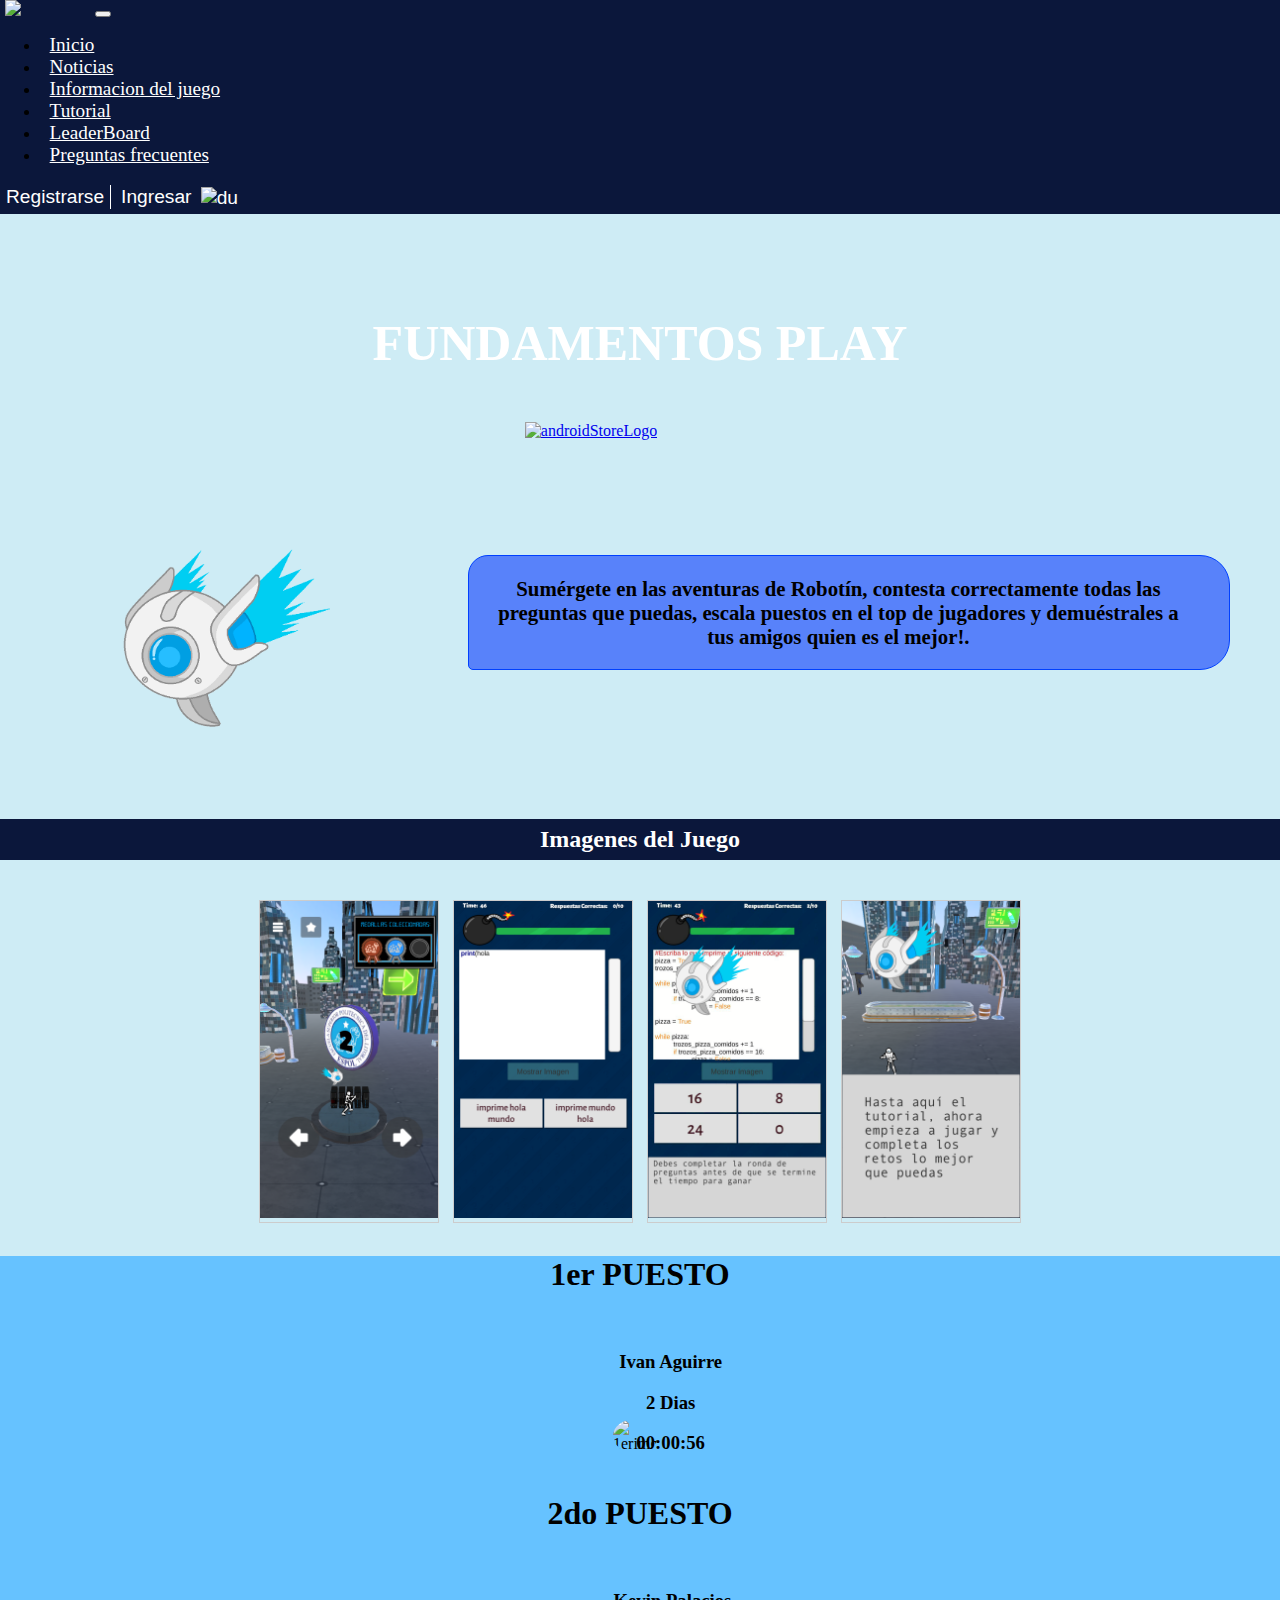
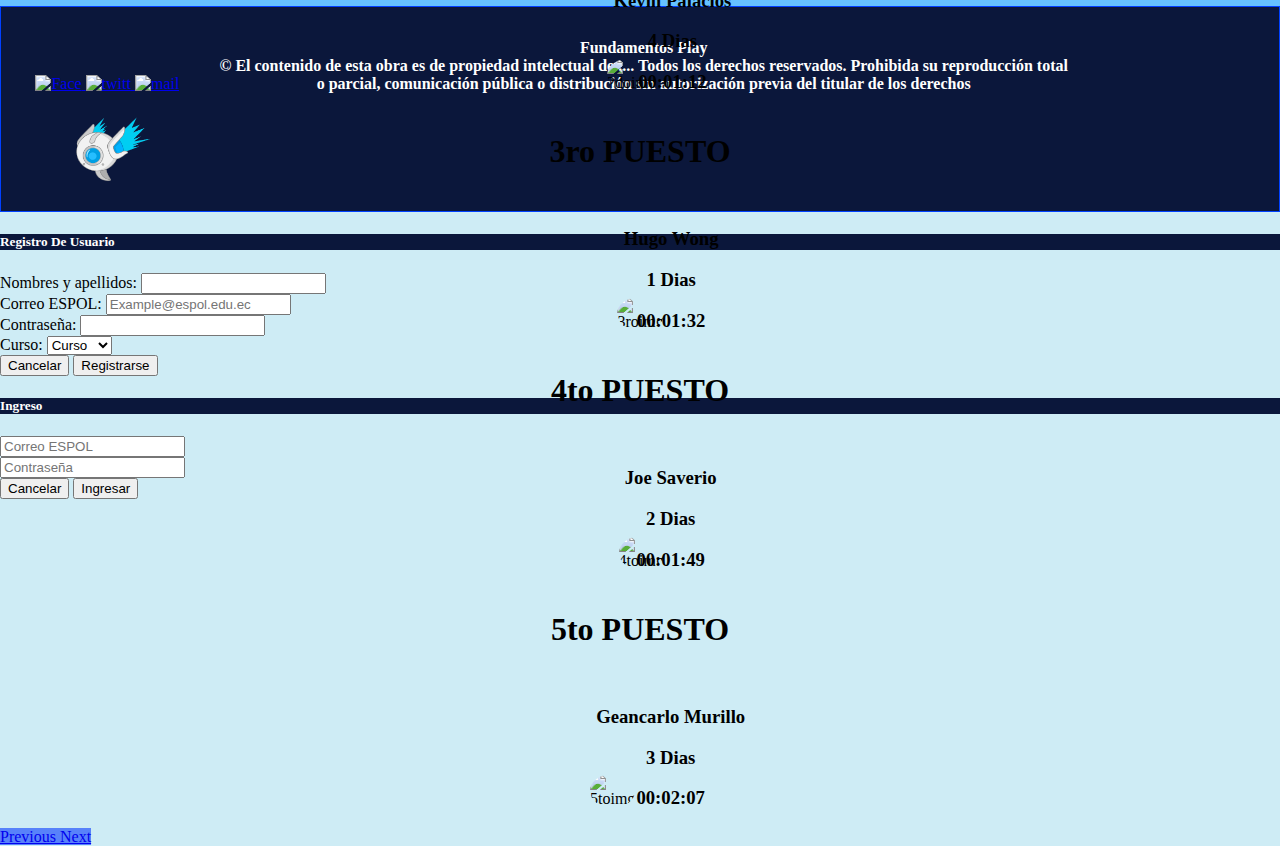
==== index.html @ 53cf887d "all changes" ====
<!doctype html>

<html class="no-js" > 
	<head>
		<meta charset="UTF-8">
        <meta http-equiv="X-UA-Compatible" content="IE=edge">
        <meta name="viewport" content="width=device-width, initial-scale=1">
		<title>Fundamentos Play - Inicio</title>
		<link type="text/css" rel="stylesheet" href="assets/css/styleInicio.css"/>
		<link type="text/css" rel="stylesheet" href="assets/css/styleRegistroIngreso.css"/>
		<link type="text/css" rel="stylesheet" href="assets/css/styleCarousel.css">
		<link rel="stylesheet" type="text/css" href="assets/css/styleNavFoot.css">
        <link rel="stylesheet" href="http://fonts.googleapis.com/css?family=Roboto:400,100,300,500">
		<link rel="stylesheet" href="https://maxcdn.bootstrapcdn.com/bootstrap/4.0.0-beta.2/css/bootstrap.min.css" integrity="sha384-PsH8R72JQ3SOdhVi3uxftmaW6Vc51MKb0q5P2rRUpPvrszuE4W1povHYgTpBfshb" crossorigin="anonymous">

		<script src="https://code.jquery.com/jquery-3.2.1.slim.min.js" integrity="sha384-KJ3o2DKtIkvYIK3UENzmM7KCkRr/rE9/Qpg6aAZGJwFDMVNA/GpGFF93hXpG5KkN" crossorigin="anonymous"></script>
		<script src="assets/bootstrap/js/jquery.min.js"></script>
		<script src="assets/bootstrap/js/jquery.backstretch.min.js"></script>
		<script src="assets/bootstrap/js/jquery-1.11.1.min.js"></script>
		<script src="https://ajax.googleapis.com/ajax/libs/jquery/3.2.1/jquery.min.js"></script>
		<script src="https://cdnjs.cloudflare.com/ajax/libs/popper.js/1.12.6/umd/popper.min.js"></script>
		<script src="https://maxcdn.bootstrapcdn.com/bootstrap/4.0.0-beta.2/js/bootstrap.min.js"></script>
		<script src="assets/js/scriptIndex.js"></script>
		<script src="assets/js/scriptLogin.js"></script>

		



		
	</head>
	<body>
		<header>
			<nav id="navBar" class="navbar navbar-expand-lg navbar-dark">
				<a id="navLogo" href="http://www.espol.edu.ec/">
					<img src="http://www.espol.edu.ec/sites/default/files/logo-espol_0_0.png" alt="EspolLogo"/>
				</a>
		  		<button class="navbar-toggler" type="button" data-toggle="collapse" data-target="#navbarNav" aria-controls="navbarNav" aria-expanded="false" aria-label="Toggle navigation">
		    		<span class="navbar-toggler-icon"></span>
		  		</button>
		  		<div class="collapse navbar-collapse" id="navbarNav">
		    		<ul class="navbar-nav mr-auto">
		    			<li class="nav-item">
							<a class="navItem nav-link" href="index.html">Inicio</a>

		    			</li>
		      			<li class="nav-item">
		      				<a class="navItem nav-link" href="noticias.html">Noticias</a>
		      			</li>
		      			<li class="nav-item">
		      				<a class="navItem nav-link" href="informacion.html">Informacion del juego</a>
		      			</li>
		      			<li class="nav-item">
		      				<a class="navItem nav-link" href="tutorial.html">Tutorial</a>
		      			</li>
		      			<li class="nav-item">
		      				<a class="navItem nav-link" href="leaderboard.html">LeaderBoard</a>
		      			</li>
		      			<li class="nav-item">
		      				<a class="navItem nav-link" href="faq.html">Preguntas frecuentes</a>
		      			</li>
		    		</ul>
		    		<span>
	      				<button id="navRegistro" data-toggle="modal" data-target="#registroModal">Registrarse</button>
	      			</span>
	      			<span>
	      				<button id="navIngresar" data-toggle="modal" data-target="#ingresarModal" >Ingresar
							<img id="userimg" src="https://www.trainingzone.co.uk/sites/all/modules/custom/sm_pp_user_profile/img/default-user.png" alt="du">
						</button>
	      			</span>

		  		</div>
			</nav>				
		</header>
		<section>

			<div class="container-fluid" id="banner">
				<div>
					<h1 id="titulo">FUNDAMENTOS PLAY</h1>
					<a target="_blank" href="https://play.google.com/store/apps?hl=es_419">
						<img id="androidSLogo" src="https://play.google.com/intl/en_us/badges/images/generic/en_badge_web_generic.png" alt="androidStoreLogo">
					</a>
				</div>
				<div id="content" class="row">
					<div id="div_petLogo">
						<img id="petLogo" src="img/mascotaLogo.png" alt="dron">
					</div>
					<div id="div_message">
						<p id="message">Sumérgete en las aventuras de Robotín, contesta correctamente todas las preguntas que puedas, escala puestos en el top de jugadores y demuéstrales a tus amigos quien es el mejor!.</p>
					</div>
				</div>		
			</div>
		</section>

		<article>
			<h3>Imagenes del Juego</h3>
			<div id="galeria" class="container-fluid">
				<div class="gallery">
				  <a target="_blank" href="img/juego_1.png">
				    <img src="img/juego_1.png" alt="juego_1" >
				  </a>
				</div>

				<div class="gallery">
				  <a target="_blank" href="forest.jpg.png">
				    <img src="img/juego_2.png" alt="juego_2" >
				  </a>
				</div>

				<div class="gallery">
				  <a target="_blank" href="img/juego_3.png">
				    <img src="img/juego_3.png" alt="juego_3" >
				  </a>
				</div>

				<div class="gallery">
				  <a target="_blank" href="img/juego_4.png">
				    <img src="img/juego_4.png" alt="juego_4" >
				  </a>
				</div>

				<br>

				<div class="gallery">
				  <a target="_blank" href="img/juego_5.png">
				    <img src="img/juego_5.png" alt="juego_5" >
				  </a>
				</div>

				<div class="gallery">
				  <a target="_blank" href="img/juego_6.png">
				    <img src="img/juego_6.png" alt="juego_6" >
				  </a>
				</div>

				<div class="gallery">
				  <a target="_blank" href="img/juego_7.png">
				    <img src="img/juego_7.png" alt="juego_7" >
				  </a>
				</div>

				<div class="gallery">
				  <a target="_blank" href="img/juego_8.png">
				    <img src="img/juego_8.png" alt="juego_8" >
				  </a>
				</div>

			</div>

			<div id="carouselExampleIndicators" class="carousel slide" data-ride="carousel">
				<div id="content_carousel" class="carousel-inner" role="listbox">			
					
				</div>
				<a class="carousel-control-prev" href="#carouselExampleIndicators" role="button" data-slide="prev">
				<span id="prev_icon" class="carousel-control-prev-icon" aria-hidden="true"></span>
				<span class="sr-only">Previous</span>
				</a>
				<a class="carousel-control-next" href="#carouselExampleIndicators" role="button" data-slide="next">
				<span id="next_icon" class="carousel-control-next-icon" aria-hidden="true"></span>
				<span class="sr-only">Next</span>
				</a>
			</div>

		</article>


		<footer>
			<div class="container-fluid">
				<div class="row" id="footerContent">
					<div id="socialLogo">
						<a href="https://www.facebook.com/">
							<img id="facebookLogo" src="https://upload.wikimedia.org/wikipedia/commons/thumb/c/c2/F_icon.svg/1000px-F_icon.svg.png" alt="Face">
						</a>
						<a href="https://twitter.com/">
							<img id="twitterLogo" src="http://www.elaia.com/wp-content/uploads/2016/11/twitterIcon.png" alt="twitt">	
						</a>
						<a href="https://www.google.com.ec/">
							<img id="mailLogo" src="https://image.flaticon.com/icons/png/512/281/281769.png" alt="mail">					
						</a>
					</div>
					<div id="div_disclaimer">
						<p id="disclaimer">Fundamentos Play<br>© El contenido de esta obra es de propiedad intelectual de .... Todos los derechos reservados. Prohibida su reproducción total o parcial, comunicación pública o distribución sin autorización previa del titular de los derechos</p>
					</div>
					<div id="div_footerPetLogo">
						<img id="footerPetLogo" src="img/mascotaLogo.png" alt="footerDron">
					</div>
				</div>
			</div>
		</footer>

		
		<div class="modal fade" id="registroModal" tabindex="-1" role="dialog" aria-labelledby="registroModal" aria-hidden="true">
		  <div class="modal-dialog" role="document">
		    <div class="modal-content">
		      <div class="modal-header">
		        <h5 class="modal-title" id="registroTittle">Registro De Usuario</h5>
		      </div>
		      <div class="modal-body">
		        <form>
		          <div class="form-group">
		            <label for="nom_registro" class="col-form-label">Nombres y apellidos:</label>
		            <input type="password" class="form-control" id="nom_registro">
		          </div>
		          <div class="form-group">
		            <label for="correo_registro" class="col-form-label">Correo ESPOL:</label>
		            <input type="password" placeholder="Example@espol.edu.ec" class="form-control" id="correo_registro">
		          </div>
		          <div class="form-group">
		            <label for="pass_registro" class="col-form-label">Contraseña:</label>
		            <input type="password" class="form-control" id="pass_registro">
		          </div>
		          <div class="form-group">
		            <label for="curso_opciones" class="col-form-label">Curso:</label>
		          	<select id="curso_opciones">
						<option value="default">Curso</option>
						<option value="curso1">Curso1</option>
						<option value="curso2">Curso2</option>
						<option value="curso3">Curso3</option>
					</select>
		          </div>
		        </form>
		      </div>
		      <div class="modal-footer">
		        <button type="button" class="btn btn-danger" data-dismiss="modal">Cancelar</button>
		        <button type="button" class="btn btn-primary">Registrarse</button>
		      </div>
		    </div>
		  </div>
		</div>

		<div class="modal fade" id="ingresarModal" tabindex="-1" role="dialog" aria-labelledby="ingresarModal" aria-hidden="true">
		  <div class="modal-dialog" role="document">
		    <div class="modal-content">
		      <div class="modal-header">
		        <h5 class="modal-title" id="ingresarTittle">Ingreso</h5>
		      </div>
		      <div class="modal-body">
		        <form>
		          <div class="form-group">
		            <input id="correo_ingreso" type="text" placeholder="Correo ESPOL" class="form-control">
		          </div>
		          <div class="form-group">
		            <input id="pass_ingreso" type="password" placeholder="Contraseña" class="form-control">
		          </div>
		        </form>
		      </div>
		      <div class="modal-footer">
		        <button type="button" class="btn btn-danger" data-dismiss="modal">Cancelar</button>
		        <button id="ingresar" type="button" class="btn btn-primary">Ingresar</button>
		      </div>
		    </div>
		  </div>
		</div>



    </body>
</html>
---- assets/css/styleInicio.css ----
#banner{
	background-image: url("https://media.coindesk.com/uploads/2014/10/shutterstock_114252466.jpg");
	background-size: 100%;
	background-repeat:no-repeat;
	padding-bottom: 2em;
}

#content{
	margin-top: 2em;
}


#titulo{
	font-size:50px;
	text-align:center;
	color:white;
	font-weight: bold;
	margin-top: 0px;
	margin-right: 0px;
	margin-bottom: 0px;
	margin-left: 0px;
	padding-top:2em;
	padding-bottom:1em;
}


#androidSLogo{
	margin-left:41%;
	width:15%;
	display:visible;
}

#div_petLogo{
	text-align: center;
	width: 33%;
	margin: auto;
	display: inline-block;
}

#petLogo{
	display: inline-block;
	width:60%;
	padding:0.5em;
	margin: auto;
	vertical-align: middle;
}

#imgJuego{
	display: inline-block;
}

article>h3{
	text-align: center;
	vertical-align: middle;
	font-weight: bold;
	font-size: 1.5em;
	color:white; 
	background-color: #0B173B;
	padding: 0.3em;
}

#galeria{
	max-height: 350px;
	text-align: center;
	overflow-y: scroll;
}


div.gallery {
	margin-left: 5em;
	margin-right: 5em;
	display: inline-block;
	margin: auto 5px;
	margin-bottom: 1em;
	margin-top: 1em;
    border: 1px solid #ccc;
    width: 180px;
}

div.gallery:hover {
    border: 2px solid #0B173B;
    box-shadow: 0 4px 8px 0 rgba(0, 0, 0, 0.2), 0 6px 20px 0 rgba(0, 0, 0, 0.19)
}

div.gallery img {
    width: 100%;
    height: auto;
}


#div_message{
	display: inline-block;
	width: 66%;
}


#message{
	text-align:center;
	background-color:#5882FA;
	font-size: 1.3em;
	font-weight: bold;
	padding-top:1em;
	padding-left:1em;
	padding-right:2em;
	padding-bottom:1em;
	margin-top:4em;
	margin-left:2em;
	margin-right:2em;
	border:1px solid #0040FF;
	border-radius: 20px 30px 30px 5px;
}



@media screen and (max-width: 320px) and (max-height: 480px) {

	#titulo{
		font-size: 30px;
		color:black;
		font-weight: bold;
		padding-bottom: 0.2em;
		padding-top: 0.5em;
	}

	#androidSLogo{
		margin-left: 25%;
		width: 50%;
	}

	#petLogo{
		display: none;
	}

	#div_message{
		width: 90%;
		margin: auto;
	}

	#message{
		margin: auto;
		display: block;
		width: 100%;
		font-size:15px;
		border-radius: 10px;
	}

	#galeria{
		max-height: 320px;
	}

}
---- assets/css/styleRegistroIngreso.css ----
.modal-content, .model-dialog{
	border-radius: 20px;
}

.modal-header{
    background-color: #0B173B;
}

#registroTittle, #ingresarTittle{
    color:white;
}

.modal-body, .modal-footer{
    background-color: #CEECF5 !important;
}
---- assets/css/styleCarousel.css ----
/* CUSTOMIZE THE CAROUSEL
-------------------------------------------------- */

.multi-item-carousel .carousel-inner > .item {
  -webkit-transition: 300ms ease-in-out left;
  transition: 300ms ease-in-out left;
}

@media all and (transform-3d), (-webkit-transform-3d) {
.multi-item-carousel .carousel-inner > .item {
    -webkit-transition: 500ms ease-in-out left;
    transition: 500ms ease-in-out left;
    -webkit-transition: 500ms ease-in-out all;
    transition: 500ms ease-in-out all;
    -webkit-backface-visibility: visible;
            backface-visibility: visible;
    -webkit-transform: none!important;
            transform: none!important;
  }
}
.multi-item-carousel .carouse-control.left,.multi-item-carousel .carouse-control.right {
  background-image: none;
  outline: black;
}
.carousel {
    position: relative;
    margin-bottom: 0 !important;
}

*, ::after, ::before {
    box-sizing: border-box;
}

.img-responsive{
  border-radius:15%;
}

.carousel-item p{
  text-align: center;
  font-weight: bold;
}

@media (max-width: 640px) {
 
  #name {
    display: block !important;
    text-align: center;
    width: 100%;
    font-size: 1em;
    margin: 0px;
  }
}

.carousel {
  height: 350px;
  margin-bottom: 60px;  
}
/* Since positioning the image, we need to help out the caption */
.carousel-caption {
  z-index: 10;
}

/* Declare heights because of positioning of img element */
.carousel .item {
  height: 350px;
  background-color: #777;  
}
.carousel-inner > .item > img {
  position: absolute;
  top: 0;
  left: 0;
  min-width: 100%;
  height: 350px;
}

.carousel-item{
  text-align: center;
}

.carousel-item div img{
  margin: auto;
  margin-left: 90%;
}

img.img-circle:hover {
    box-shadow: 0 0 10px 2px rgba(0, 140, 186, 0.7);
}

.carousel-item div div{
  display: inline-block;
}

.carousel{
  background-color: #66c2ff;
}

.img-circle{
  width: 60%;
  border-radius: 50%;
}

.carousel-control-prev, .carousel-control-next{
  background-color: #5882FA;
}

@media screen and (max-width: 320px){
  .img-circle{
    display: none;
  }

  div.col-12{
    text-align: center;
  }

  div.col-3{
    display: none !important;
  }

  div.col-7{
    display: block;
    margin: auto;
    text-align: center;
  }

  div.col-7 h3{
    margin: auto;
  }

  .carousel-item h1{
    font-size: 30px;
  }


  #content_carousel{
    max-height: 340px !important;
  }
}
---- assets/css/styleNavFoot.css ----
body {
	margin-top: 0px;
	margin-right: 0px;
	margin-bottom: 0px;
	margin-left: 0px;
	background-color:#CEECF5 !important;
	min-height: 1000px;

}
#top-1{
	display: none;
}

#navBar{
	background-color:#0B173B;
}

#navLogo{
	color:#0B173B;
	padding-left:0.3em;	
}

.navItem{
	padding-right:0.5em;
	padding-left:0.5em;
}

.navItem, #navRegistro, #navIngresar{
	color:white;
	text-align:center;
	font-size:1.2em;
}

.navItem:hover{
	color:white !important;
	text-decoration: underline !important;
}

#navRegistro, #navIngresar{
	background-color: #0B173B;
	border-left: none;
	border-bottom: none;
	border-top: none;
	border-right: none;
}

#navRegistro:hover, #navIngresar:hover{
	box-shadow: inset 0 0 20px rgba(255, 255, 255, .5), 0 0 20px rgba(255, 255, 255, .2);
	outline-color: rgba(255, 255, 255, 0);
	outline-offset: 15px;
	text-shadow: 1px 1px 2px #427388; 
}

#navRegistro{
	border-right:1px solid white;
}


#espolimg{
	border:0;
	width:6%;
	margin:0.5em;
	vertical-align:middle;
}

#userimg{
	vertical-align:middle;
	padding:0.2em;
	width:25px;
}

footer{
	padding-top:1em;
	background-color:#0B173B;
	border:1px solid #0040FF;
	padding-bottom:1em;
}


#disclaimer {
	color: white;
	text-align:center;
	font-weight:bold;
}

#socialLogo{
	text-align: center;
	display: inline-block;
	width: 16.65%;
}

#socialLogo img{
	margin-left:auto;
	margin-right:auto;
	margin-top:10%;
	width:20%;
}

#div_disclaimer{
	display: inline-block;
	width: 66.65%;
}

#div_footerPetLogo{
	display: inline-block;
	width: 16.65%
}

#footerPetLogo{
	display:block;
	margin: 0 auto;
	width:40%;
	clear:both;
}

@media screen and (max-width: 320px) {

	#navRegistro, #navIngresar {
		display: block;
		margin: auto;
		border: none;
		padding: auto;
	}

	#userimg{
		display: none;
	}

	#footerPetLogo{
		display: none;
	}

	#footerContent div{
		display: block;
	}

	#socialLogo{
		width: 100%;
		display: inline-block;
	}

	#socialLogo img{
		margin: auto;
	}

	#div_disclaimer{
		width: 100%;
	}

	#disclaimer{
		font-size: 10px;
	}

}
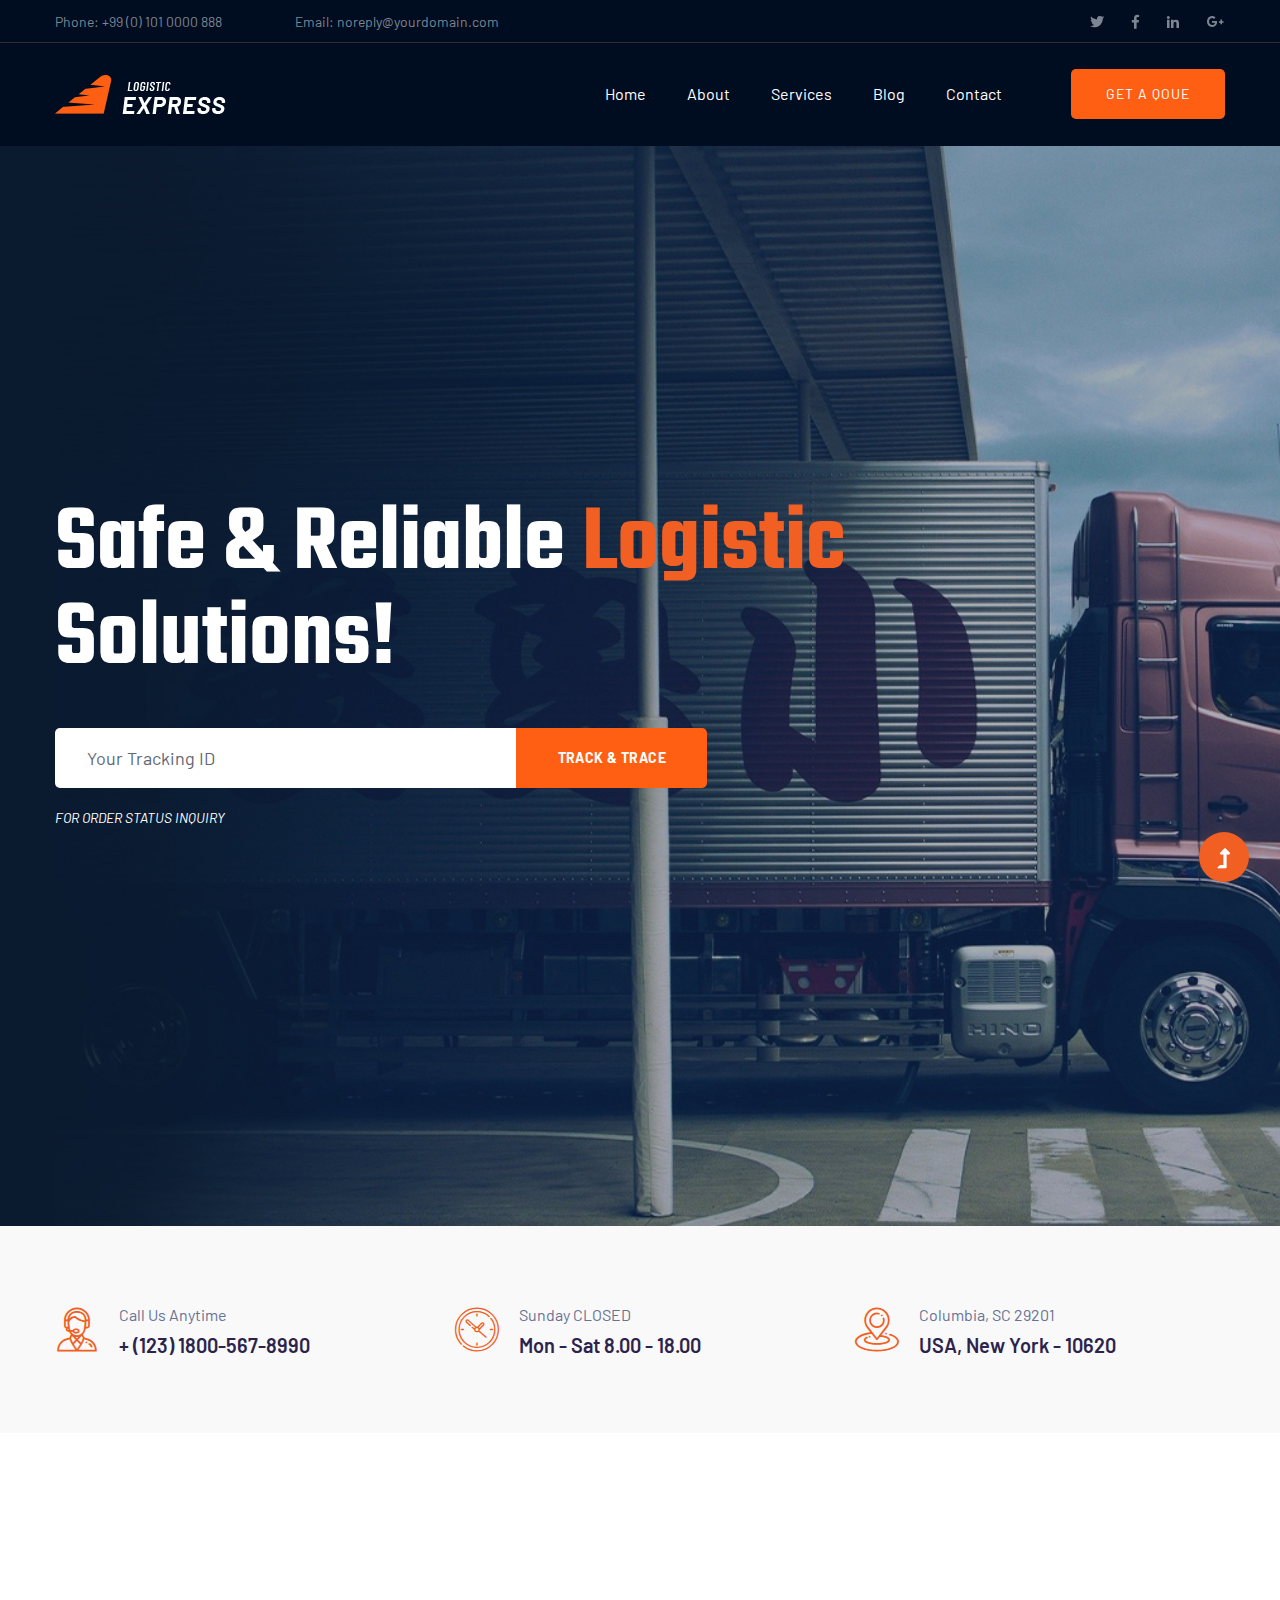
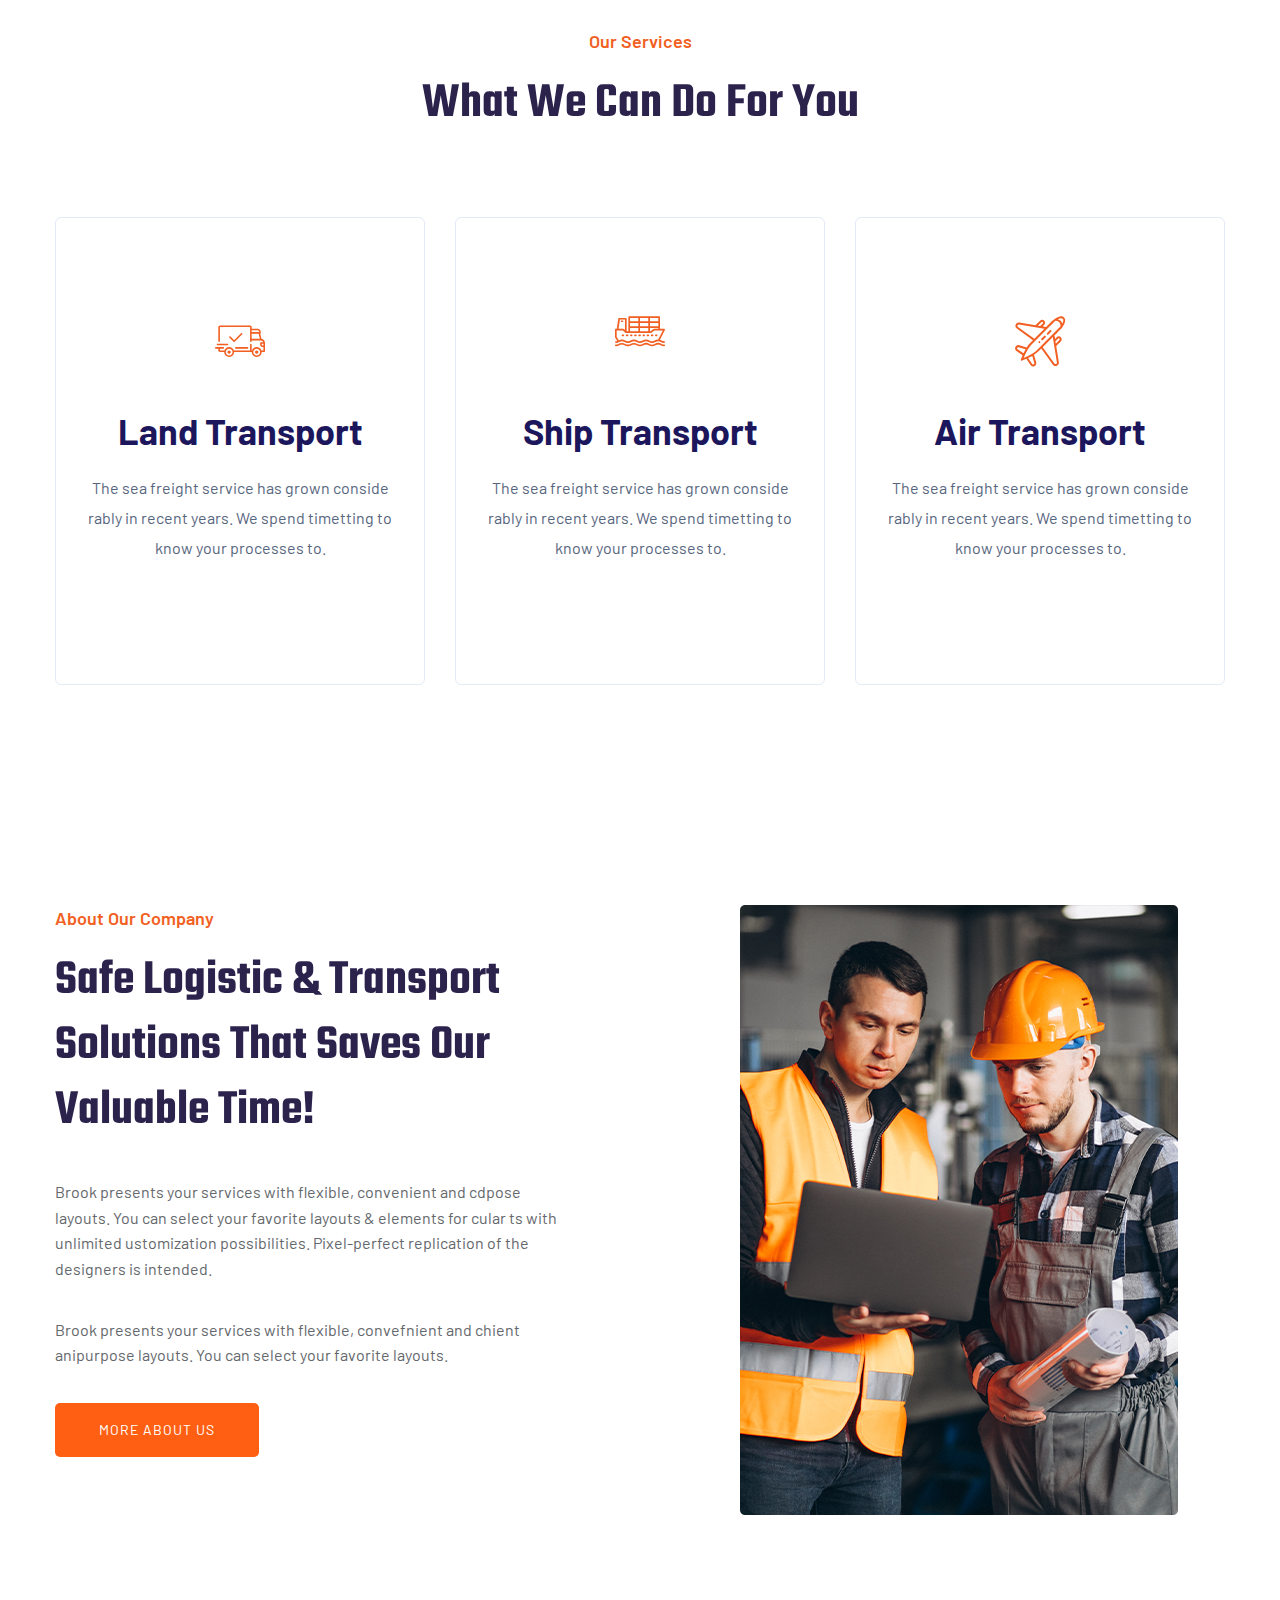
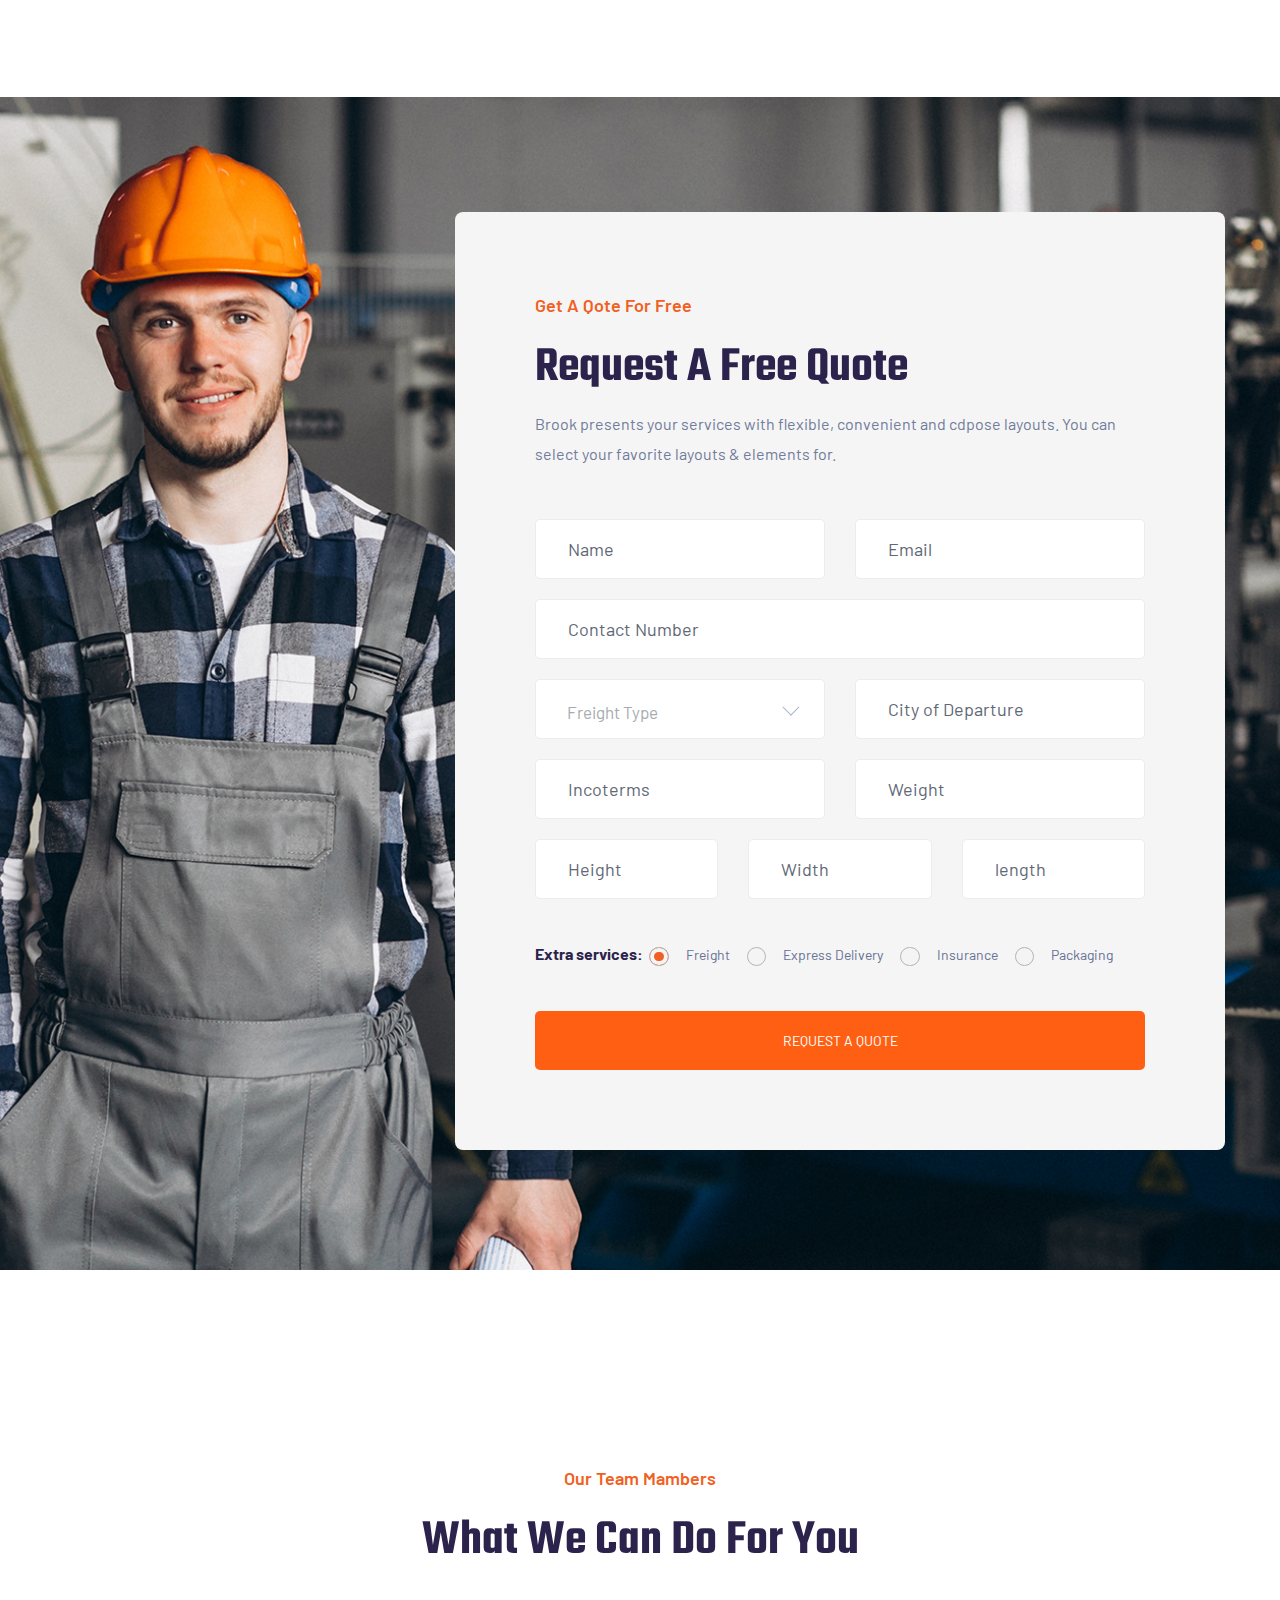
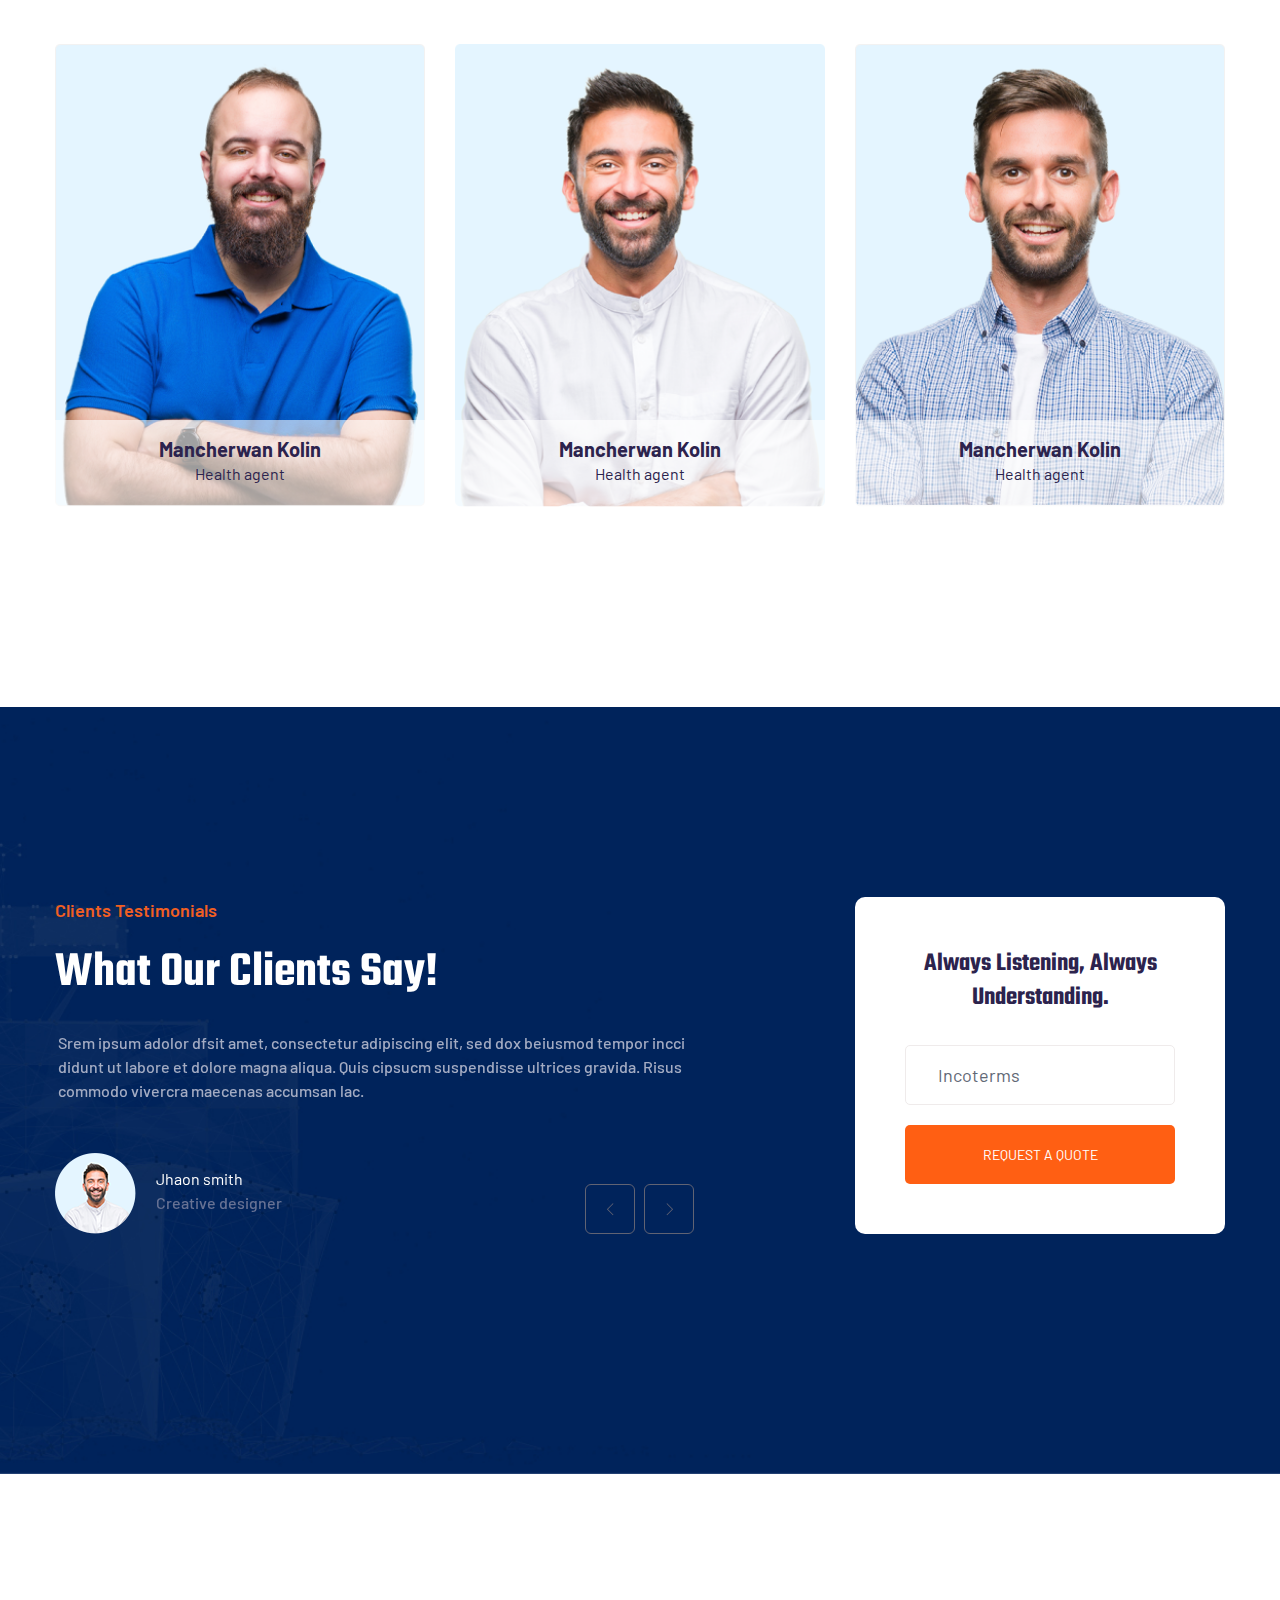
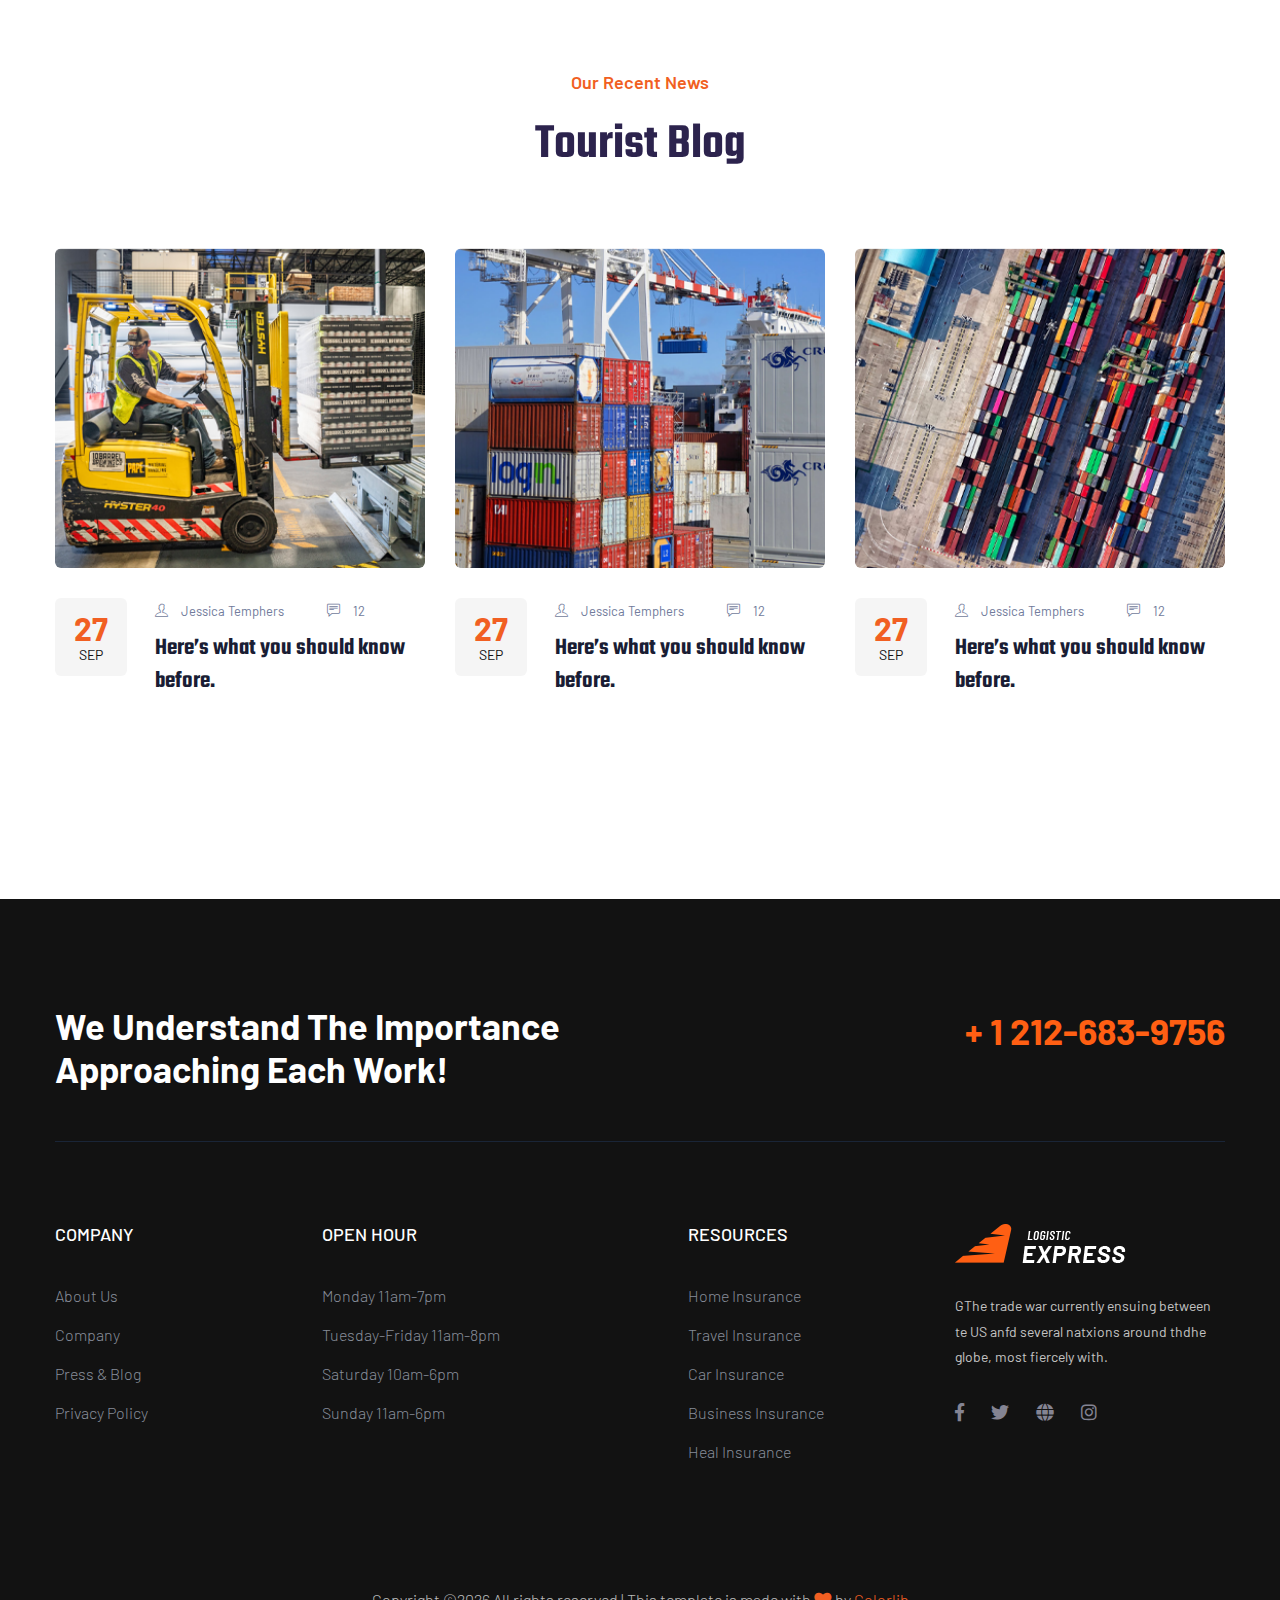
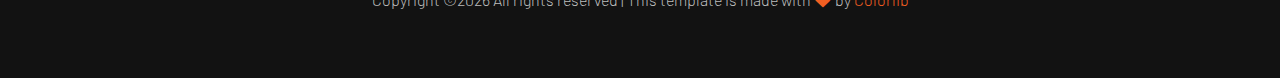
==== commit e15b973e: "Initial commit" ====
--- a/index.html
+++ b/index.html
@@ -1,258 +1,740 @@
 <!doctype html>
+<html class="no-js" lang="zxx">
+<head>
+    <meta charset="utf-8">
+    <meta http-equiv="x-ua-compatible" content="ie=edge">
+    <title>Transportation HTML-5 Template </title>
+    <meta name="description" content="">
+    <meta name="viewport" content="width=device-width, initial-scale=1">
+    <link rel="manifest" href="site.webmanifest">
+    <link rel="shortcut icon" type="image/x-icon" href="assets/img/favicon.ico">
 
-<html class="no-js" > 
-	<head>
-		<meta charset="UTF-8">
-        <meta http-equiv="X-UA-Compatible" content="IE=edge">
-        <meta name="viewport" content="width=device-width, initial-scale=1">
-		<title>Fundamentos Play - Inicio</title>
-		<link type="text/css" rel="stylesheet" href="assets/css/styleInicio.css"/>
-		<link type="text/css" rel="stylesheet" href="assets/css/styleRegistroIngreso.css"/>
-		<link type="text/css" rel="stylesheet" href="assets/css/styleCarousel.css">
-		<link rel="stylesheet" type="text/css" href="assets/css/styleNavFoot.css">
-        <link rel="stylesheet" href="http://fonts.googleapis.com/css?family=Roboto:400,100,300,500">
-		<link rel="stylesheet" href="https://maxcdn.bootstrapcdn.com/bootstrap/4.0.0-beta.2/css/bootstrap.min.css" integrity="sha384-PsH8R72JQ3SOdhVi3uxftmaW6Vc51MKb0q5P2rRUpPvrszuE4W1povHYgTpBfshb" crossorigin="anonymous">
+    <!-- CSS here -->
+    <link rel="stylesheet" href="assets/css/bootstrap.min.css">
+    <link rel="stylesheet" href="assets/css/owl.carousel.min.css">
+    <link rel="stylesheet" href="assets/css/slicknav.css">
+    <link rel="stylesheet" href="assets/css/flaticon.css">
+    <link rel="stylesheet" href="assets/css/animate.min.css">
+    <link rel="stylesheet" href="assets/css/magnific-popup.css">
+    <link rel="stylesheet" href="assets/css/fontawesome-all.min.css">
+    <link rel="stylesheet" href="assets/css/themify-icons.css">
+    <link rel="stylesheet" href="assets/css/slick.css">
+    <link rel="stylesheet" href="assets/css/nice-select.css">
+    <link rel="stylesheet" href="assets/css/style.css">
+</head>
+<body>
+<!--? Preloader Start -->
+<div id="preloader-active">
+    <div class="preloader d-flex align-items-center justify-content-center">
+        <div class="preloader-inner position-relative">
+            <div class="preloader-circle"></div>
+            <div class="preloader-img pere-text">
+                <img src="assets/img/logo/loder.jpg" alt="">
+            </div>
+        </div>
+    </div>
+</div>
+<!-- Preloader Start -->
+<header>
+    <!-- Header Start -->
+    <div class="header-area">
+        <div class="main-header ">
+            <div class="header-top d-none d-lg-block">
+                <div class="container">
+                    <div class="col-xl-12">
+                        <div class="row d-flex justify-content-between align-items-center">
+                            <div class="header-info-left">
+                                <ul>     
+                                    <li>Phone: +99 (0) 101 0000 888</li>
+                                    <li>Email: noreply@yourdomain.com</li>
+                                </ul>
+                            </div>
+                            <div class="header-info-right">
+                                <ul class="header-social">    
+                                    <li><a href="#"><i class="fab fa-twitter"></i></a></li>
+                                    <li><a href="#"><i class="fab fa-facebook-f"></i></a></li>
+                                    <li><a href="#"><i class="fab fa-linkedin-in"></i></a></li>
+                                    <li> <a href="#"><i class="fab fa-google-plus-g"></i></a></li>
+                                </ul>
+                            </div>
+                        </div>
+                    </div>
+                </div>
+            </div>
+            <div class="header-bottom  header-sticky">
+                <div class="container">
+                    <div class="row align-items-center">
+                        <!-- Logo -->
+                        <div class="col-xl-2 col-lg-2">
+                            <div class="logo">
+                                <a href="index.html"><img src="assets/img/logo/logo.png" alt=""></a>
+                            </div>
+                        </div>
+                        <div class="col-xl-10 col-lg-10">
+                            <div class="menu-wrapper  d-flex align-items-center justify-content-end">
+                                <!-- Main-menu -->
+                                <div class="main-menu d-none d-lg-block">
+                                    <nav> 
+                                        <ul id="navigation">                                                                                          
+                                            <li><a href="index.html">Home</a></li>
+                                            <li><a href="about.html">About</a></li>
+                                            <li><a href="services.html">Services</a></li>
+                                            <li><a href="blog.html">Blog</a>
+                                                <ul class="submenu">
+                                                    <li><a href="blog.html">Blog</a></li>
+                                                    <li><a href="blog_details.html">Blog Details</a></li>
+                                                    <li><a href="elements.html">Element</a></li>
+                                                </ul>
+                                            </li>
+                                            <li><a href="contact.html">Contact</a></li>
+                                        </ul>
+                                    </nav>
+                                </div>
+                                <!-- Header-btn -->
+                                <div class="header-right-btn d-none d-lg-block ml-20">
+                                    <a href="contact.html" class="btn header-btn">Get A Qoue</a>
+                                </div>
+                            </div>
+                        </div> 
+                        <!-- Mobile Menu -->
+                        <div class="col-12">
+                            <div class="mobile_menu d-block d-lg-none"></div>
+                        </div>
+                    </div>
+                </div>
+            </div>
+        </div>
+    </div>
+    <!-- Header End -->
+</header>
+<main>
+    <!--? slider Area Start-->
+    <div class="slider-area ">
+        <div class="slider-active">
+            <!-- Single Slider -->
+            <div class="single-slider slider-height d-flex align-items-center">
+                <div class="container">
+                    <div class="row">
+                        <div class="col-xl-9 col-lg-9">
+                            <div class="hero__caption">
+                                <h1 >Safe & Reliable <span>Logistic</span> Solutions!</h1>
+                            </div>
+                            <!--Hero form -->
+                            <form action="#" class="search-box">
+                                <div class="input-form">
+                                    <input type="text" placeholder="Your Tracking ID">
+                                </div>
+                                <div class="search-form">
+                                    <a href="#">Track & Trace</a>
+                                </div>	
+                            </form>	
+                            <!-- Hero Pera -->
+                            <div class="hero-pera">
+                                <p>For order status inquiry</p>
+                            </div>
+                        </div>
+                    </div>
+                </div>
+            </div>
+        </div>
+    </div>
+    <!-- slider Area End-->
+    <!--? our info Start -->
+    <div class="our-info-area pt-70 pb-40">
+        <div class="container">
+            <div class="row">
+                <div class="col-lg-4 col-md-6 col-sm-6">
+                    <div class="single-info mb-30">
+                        <div class="info-icon">
+                            <span class="flaticon-support"></span>
+                        </div>
+                        <div class="info-caption">
+                            <p>Call Us Anytime</p>
+                            <span>+ (123) 1800-567-8990</span>
+                        </div>
+                    </div>
+                </div>
+                <div class="col-lg-4 col-md-6 col-sm-6">
+                    <div class="single-info mb-30">
+                        <div class="info-icon">
+                            <span class="flaticon-clock"></span>
+                        </div>
+                        <div class="info-caption">
+                            <p>Sunday CLOSED</p>
+                            <span>Mon - Sat 8.00 - 18.00</span>
+                        </div>
+                    </div>
+                </div>
+                <div class="col-lg-4 col-md-6 col-sm-6">
+                    <div class="single-info mb-30">
+                        <div class="info-icon">
+                            <span class="flaticon-place"></span>
+                        </div>
+                        <div class="info-caption">
+                            <p>Columbia, SC 29201</p>
+                            <span>USA, New York - 10620</span>
+                        </div>
+                    </div>
+                </div>
+            </div>
+        </div>
+    </div>
+    <!-- our info End -->
+    <!--? Categories Area Start -->
+    <div class="categories-area section-padding30">
+        <div class="container">
+            <div class="row">
+                <div class="col-lg-12">
+                    <!-- Section Tittle -->
+                    <div class="section-tittle text-center mb-80">
+                        <span>Our Services</span>
+                        <h2>What We Can Do For You</h2>
+                    </div>
+                </div>
+            </div>
+            <div class="row">
+                <div class="col-lg-4 col-md-6 col-sm-6">
+                    <div class="single-cat text-center mb-50">
+                        <div class="cat-icon">
+                            <span class="flaticon-shipped"></span>
+                        </div>
+                        <div class="cat-cap">
+                            <h5><a href="services.html">Land Transport</a></h5>
+                            <p>The sea freight service has grown conside rably in recent years. We spend timetting to know your processes to.</p>
+                        </div>
+                    </div>
+                </div>
+                <div class="col-lg-4 col-md-6 col-sm-6">
+                    <div class="single-cat text-center mb-50">
+                        <div class="cat-icon">
+                            <span class="flaticon-ship"></span>
+                        </div>
+                        <div class="cat-cap">
+                            <h5><a href="services.html">Ship Transport</a></h5>
+                            <p>The sea freight service has grown conside rably in recent years. We spend timetting to know your processes to.</p>
+                        </div>
+                    </div>
+                </div>
+                <div class="col-lg-4 col-md-6 col-sm-6">
+                    <div class="single-cat text-center mb-50">
+                        <div class="cat-icon">
+                            <span class="flaticon-plane"></span>
+                        </div>
+                        <div class="cat-cap">
+                            <h5><a href="services.html">Air Transport</a></h5>
+                            <p>The sea freight service has grown conside rably in recent years. We spend timetting to know your processes to.</p>
+                        </div>
+                    </div>
+                </div>
+            </div>
+        </div>
+    </div>
+    <!-- Categories Area End -->
+    <!--? About Area Start -->
+    <div class="about-low-area padding-bottom">
+        <div class="container">
+            <div class="row">
+                <div class="col-lg-6 col-md-12">
+                    <div class="about-caption mb-50">
+                        <!-- Section Tittle -->
+                        <div class="section-tittle mb-35">
+                            <span>About Our Company</span>
+                            <h2>Safe Logistic & Transport  Solutions That Saves our Valuable Time!</h2>
+                        </div>
+                        <p>Brook presents your services with flexible, convenient and cdpose layouts. You can select your favorite layouts & elements for cular ts with unlimited ustomization possibilities. Pixel-perfect replication of the designers is intended.</p>
+                        <p>Brook presents your services with flexible, convefnient and chient anipurpose layouts. You can select your favorite layouts.</p>
+                        <a href="about.html" class="btn">More About Us</a>
+                    </div>
+                </div>
+                <div class="col-lg-6 col-md-12">
+                    <!-- about-img -->
+                    <div class="about-img ">
+                        <div class="about-font-img">
+                            <img src="assets/img/gallery/about2.png" alt="">
+                        </div>
+                        <div class="about-back-img d-none d-lg-block">
+                            <img src="assets/img/gallery/about1.png" alt="">
+                        </div>
+                    </div>
+                </div>
+            </div>
+        </div>
+    </div>
+    <!-- About Area End -->
+    <!--? contact-form start -->
+    <section class="contact-form-area section-bg  pt-115 pb-120 fix" data-background="assets/img/gallery/section_bg02.jpg">
+        <div class="container">
+            <div class="row justify-content-end">
+                <!-- Contact wrapper -->
+                <div class="col-xl-8 col-lg-9">
+                    <div class="contact-form-wrapper">
+                        <!-- From tittle -->
+                        <div class="row">
+                            <div class="col-lg-12">
+                                <!-- Section Tittle -->
+                                <div class="section-tittle mb-50">
+                                    <span>Get a Qote For Free</span>
+                                    <h2>Request a Free Quote</h2>
+                                    <p>Brook presents your services with flexible, convenient and cdpose layouts. You can select your favorite layouts & elements for.</p>
+                                </div>
+                            </div>
+                        </div>
+                        <!-- form -->
+                        <form action="#" class="contact-form">
+                            <div class="row ">
+                                <div class="col-lg-6 col-md-6">
+                                    <div class="input-form">
+                                        <input type="text" placeholder="Name">
+                                    </div>
+                                </div>
+                                <div class="col-lg-6 col-md-6">
+                                    <div class="input-form">
+                                        <input type="text" placeholder="Email">
+                                    </div>
+                                </div>
+                                <div class="col-lg-12">
+                                    <div class="input-form">
+                                        <input type="text" placeholder="Contact Number">
+                                    </div>
+                                </div>
+                                <div class="col-lg-6">
+                                    <div class="select-items">
+                                        <select name="select" id="select1">
+                                            <option value="">Freight Type</option>
+                                            <option value="">Catagories One</option>
+                                            <option value="">Catagories Two</option>
+                                            <option value="">Catagories Three</option>
+                                            <option value="">Catagories Four</option>
+                                        </select>
+                                    </div>
+                                </div>
+                                <div class="col-lg-6 col-md-6">
+                                    <div class="input-form">
+                                        <input type="text" placeholder="City of Departure">
+                                    </div>
+                                </div>
+                                <div class="col-lg-6 col-md-6 col-sm-6">
+                                    <div class="input-form">
+                                        <input type="text" placeholder="Incoterms">
+                                    </div>
+                                </div>
+                                <div class="col-lg-6 col-md-6 col-sm-6">
+                                    <div class="input-form">
+                                        <input type="text" placeholder="Weight">
+                                    </div>
+                                </div>
+                                <!-- Height Width length -->
+                                <div class="col-lg-4 col-md-6 col-sm-6">
+                                    <div class="input-form">
+                                        <input type="text" placeholder="Height">
+                                    </div>
+                                </div>
+                                <div class="col-lg-4 col-md-6 col-sm-6">
+                                    <div class="input-form">
+                                        <input type="text" placeholder="Width">
+                                    </div>
+                                </div>
+                                <div class="col-lg-4 col-md-6 col-sm-6">
+                                    <div class="input-form">
+                                        <input type="text" placeholder="length">
+                                    </div>
+                                </div>
+                                <!-- Radio Button -->
+                                <div class="col-lg-12">
+                                    <div class="radio-wrapper mb-30 mt-15">
+                                        <label>Extra services:</label>
+                                        <div class="select-radio">
+                                            <div class="radio">
+                                                <input id="radio-1" name="radio" type="radio" checked="">
+                                                <label for="radio-1" class="radio-label">Freight</label>
+                                            </div>
+                                            <div class="radio">
+                                                <input id="radio-2" name="radio" type="radio">
+                                                <label for="radio-2" class="radio-label">Express Delivery</label>
+                                            </div>
+                                            <div class="radio">
+                                                <input id="radio-4" name="radio" type="radio">
+                                                <label for="radio-4" class="radio-label">Insurance</label>
+                                            </div>
+                                            <div class="radio">
+                                                <input id="radio-5" name="radio" type="radio">
+                                                <label for="radio-5" class="radio-label">Packaging</label>
+                                            </div>
+                                        </div>
+                                    </div> 
+                                </div>
+                                <!-- Button -->
+                                <div class="col-lg-12">
+                                    <button name="submit" class="submit-btn">Request a Quote</button>
+                                </div>
+                            </div>
+                        </form>	
+                    </div>
+                </div>
+            </div>
+        </div>
+    </section>
+    <!-- contact-form end -->
+    <!--Team Ara Start -->
+    <div class="team-area section-padding30">
+        <div class="container">
+            <div class="row justify-content-center">
+                <div class="cl-xl-7 col-lg-8 col-md-10">
+                    <!-- Section Tittle -->
+                    <div class="section-tittle text-center mb-70">
+                        <span>Our Team Mambers</span>
+                        <h2>What We Can Do For You</h2>
+                    </div> 
+                </div>
+            </div>
+            <div class="row">
+                <div class="col-lg-4 col-md-4 col-sm-6">
+                    <div class="single-team mb-30 text-center">
+                        <div class="team-img">
+                            <img src="assets/img/gallery/team1.png" alt="">
+                            <div class="team-caption">
+                                <h3><a href="#">Mancherwan Kolin</a></h3>
+                                <p>Health agent</p>
+                                <!-- Blog Social -->
+                                <div class="team-social">
+                                    <ul>
+                                        <li><a href="#"><i class="fab fa-facebook-f"></i></a></li>
+                                        <li><a href="#"><i class="fab fa-twitter"></i></a></li>
+                                        <li><a href="#"><i class="fas fa-globe"></i></a></li>
+                                        <li><a href="#"><i class="fab fa-instagram"></i></a></li>
+                                    </ul>
+                                </div>
+                            </div>
+                        </div>
+                    </div>
+                </div>
+                <div class="col-lg-4 col-md-4 col-sm-6">
+                    <div class="single-team mb-30 text-center">
+                        <div class="team-img">
+                            <img src="assets/img/gallery/team2.png" alt="">
+                            <div class="team-caption">
+                                <h3><a href="#">Mancherwan Kolin</a></h3>
+                                <p>Health agent</p>
+                                <!-- Blog Social -->
+                                <div class="team-social">
+                                    <ul>
+                                        <li><a href="#"><i class="fab fa-facebook-f"></i></a></li>
+                                        <li><a href="#"><i class="fab fa-twitter"></i></a></li>
+                                        <li><a href="#"><i class="fas fa-globe"></i></a></li>
+                                        <li><a href="#"><i class="fab fa-instagram"></i></a></li>
+                                    </ul>
+                                </div>
+                            </div>
+                        </div>
+                    </div>
+                </div>
+                <div class="col-lg-4 col-md-4 col-sm-6">
+                    <div class="single-team mb-30 text-center">
+                        <div class="team-img">
+                            <img src="assets/img/gallery/team3.png" alt="">
+                            <div class="team-caption">
+                                <h3><a href="#">Mancherwan Kolin</a></h3>
+                                <p>Health agent</p>
+                                <!-- Blog Social -->
+                                <div class="team-social">
+                                    <ul>
+                                        <li><a href="#"><i class="fab fa-facebook-f"></i></a></li>
+                                        <li><a href="#"><i class="fab fa-twitter"></i></a></li>
+                                        <li><a href="#"><i class="fas fa-globe"></i></a></li>
+                                        <li><a href="#"><i class="fab fa-instagram"></i></a></li>
+                                    </ul>
+                                </div>
+                            </div>
+                        </div>
+                    </div>
+                </div>
+            </div>
+        </div>
+    </div>
+    <!-- Team Ara End -->
+    <!--? Testimonial Start -->
+    <div class="testimonial-area testimonial-padding section-bg" data-background="assets/img/gallery/section_bg04.jpg">
+        <div class="container">
+            <div class="row justify-content-between">
+                <div class="col-xl-7 col-lg-7">
+                    <!-- Section Tittle -->
+                    <div class="section-tittle section-tittle2 mb-25">
+                        <span>Clients Testimonials</span>
+                        <h2>What Our Clients Say!</h2>
+                    </div> 
+                    <div class="h1-testimonial-active mb-70">
+                        <!-- Single Testimonial -->
+                        <div class="single-testimonial ">
+                            <!-- Testimonial Content -->
+                            <div class="testimonial-caption ">
+                                <div class="testimonial-top-cap">
+                                    <p>Srem ipsum adolor dfsit amet, consectetur adipiscing elit, sed dox beiusmod tempor incci didunt ut labore et dolore magna aliqua. Quis cipsucm suspendisse ultrices gravida. Risus commodo vivercra maecenas accumsan lac.</p>
+                                </div>
+                                <!-- founder -->
+                                <div class="testimonial-founder d-flex align-items-center">
+                                    <div class="founder-img">
+                                        <img src="assets/img/gallery/Homepage_testi.png" alt="">
+                                    </div>
+                                    <div class="founder-text">
+                                        <span>Jhaon smith</span>
+                                        <p>Creative designer</p>
+                                    </div>
+                                </div>
+                            </div>
+                        </div>
+                        <!-- Single Testimonial -->
+                        <div class="single-testimonial ">
+                            <!-- Testimonial Content -->
+                            <div class="testimonial-caption ">
+                                <div class="testimonial-top-cap">
+                                    <p>Srem ipsum adolor dfsit amet, consectetur adipiscing elit, sed dox beiusmod tempor incci didunt ut labore et dolore magna aliqua. Quis cipsucm suspendisse ultrices gravida. Risus commodo vivercra maecenas accumsan lac.</p>
+                                </div>
+                                <!-- founder -->
+                                <div class="testimonial-founder d-flex align-items-center">
+                                    <div class="founder-img">
+                                        <img src="assets/img/gallery/Homepage_testi.png" alt="">
+                                    </div>
+                                    <div class="founder-text">
+                                        <span>Jhaon smith</span>
+                                        <p>Creative designer</p>
+                                    </div>
+                                </div>
+                            </div>
+                        </div>
+                    </div>
+                </div>
+                <!-- Form Start -->
+                <div class="col-xl-4 col-lg-5 col-md-8">
+                    <div class="testimonial-form text-center">
+                        <h3>Always listening, always understanding.</h3>
+                        <input type="text" placeholder="Incoterms">
+                        <button name="submit" class="submit-btn">Request a Quote</button>
+                    </div>
+                </div>
+                <!-- Form End -->
+            </div>
+        </div>
+    </div>
+    <!-- Testimonial End -->
+    <!--? Blog Area Start -->
+    <div class="home-blog-area section-padding30">
+        <div class="container">
+            <!-- Section Tittle -->
+            <div class="row">
+                <div class="col-lg-12">
+                    <div class="section-tittle text-center mb-70">
+                        <span>Our Recent news</span>
+                        <h2>Tourist Blog</h2>
+                    </div>
+                </div>
+            </div>
+            <div class="row">
+                <div class="col-lg-4 col-md-6">
+                    <div class="home-blog-single mb-30">
+                        <div class="blog-img-cap">
+                            <div class="blog-img">
+                                <img src="assets/img/gallery/blog01.png" alt="">
+                            </div>
+                        </div>
+                        <div class="blog-caption">
+                            <div class="blog-date text-center">
+                                <span>27</span>
+                                <p>SEP</p>
+                            </div>
+                            <div class="blog-cap">
+                                <ul>
+                                    <li><a href="#"><i class="ti-user"></i> Jessica Temphers</a></li>
+                                    <li><a href="#"><i class="ti-comment-alt"></i> 12</a></li>
+                                </ul>
+                                <h3><a href="blog_details.html">Here’s what you should know before.</a></h3>
+                            </div>
+                        </div>
+                    </div>
+                </div>
+                <div class="col-lg-4 col-md-6">
+                    <div class="home-blog-single mb-30">
+                        <div class="blog-img-cap">
+                            <div class="blog-img">
+                                <img src="assets/img/gallery/blog1.png" alt="">
+                            </div>
+                        </div>
+                        <div class="blog-caption">
+                            <div class="blog-date text-center">
+                                <span>27</span>
+                                <p>SEP</p>
+                            </div>
+                            <div class="blog-cap">
+                                <ul>
+                                    <li><a href="#"><i class="ti-user"></i> Jessica Temphers</a></li>
+                                    <li><a href="#"><i class="ti-comment-alt"></i> 12</a></li>
+                                </ul>
+                                <h3><a href="blog_details.html">Here’s what you should know before.</a></h3>
+                            </div>
+                        </div>
+                    </div>
+                </div>
+                <div class="col-lg-4 col-md-6">
+                    <div class="home-blog-single mb-30">
+                        <div class="blog-img-cap">
+                            <div class="blog-img">
+                                <img src="assets/img/gallery/blog02.png" alt="">
+                            </div>
+                        </div>
+                        <div class="blog-caption">
+                            <div class="blog-date text-center">
+                                <span>27</span>
+                                <p>SEP</p>
+                            </div>
+                            <div class="blog-cap">
+                                <ul>
+                                    <li><a href="#"><i class="ti-user"></i> Jessica Temphers</a></li>
+                                    <li><a href="#"><i class="ti-comment-alt"></i> 12</a></li>
+                                </ul>
+                                <h3><a href="blog_details.html">Here’s what you should know before.</a></h3>
+                            </div>
+                        </div>
+                    </div>
+                </div>
+            </div>
+        </div>
+    </div>
+    <!-- Blog Area End -->
+</main>
+<footer>
+    <!--? Footer Start-->
+    <div class="footer-area footer-bg">
+        <div class="container">
+            <div class="footer-top footer-padding">
+                <!-- footer Heading -->
+                <div class="footer-heading">
+                    <div class="row justify-content-between">
+                        <div class="col-xl-6 col-lg-8 col-md-8">
+                            <div class="wantToWork-caption wantToWork-caption2">
+                                <h2>We Understand The Importance Approaching Each Work!</h2>
+                            </div>
+                        </div>
+                        <div class="col-xl-3 col-lg-4">
+                            <span class="contact-number f-right">+ 1 212-683-9756</span>
+                        </div>
+                    </div>
+                </div>
+                <!-- Footer Menu -->
+                <div class="row d-flex justify-content-between">
+                    <div class="col-xl-2 col-lg-2 col-md-4 col-sm-6">
+                        <div class="single-footer-caption mb-50">
+                            <div class="footer-tittle">
+                                <h4>COMPANY</h4>
+                                <ul>
+                                    <li><a href="#">About Us</a></li>
+                                    <li><a href="#">Company</a></li>
+                                    <li><a href="#"> Press & Blog</a></li>
+                                    <li><a href="#"> Privacy Policy</a></li>
+                                </ul>
+                            </div>
+                        </div>
+                    </div>
+                    <div class="col-xl-3 col-lg-3 col-md-4 col-sm-6">
+                        <div class="single-footer-caption mb-50">
+                            <div class="footer-tittle">
+                                <h4>Open hour</h4>
+                                <ul>
+                                    <li><a href="#">Monday 11am-7pm</a></li>
+                                    <li><a href="#"> Tuesday-Friday 11am-8pm</a></li>
+                                    <li><a href="#"> Saturday 10am-6pm</a></li>
+                                    <li><a href="#"> Sunday 11am-6pm</a></li>
+                                </ul>
+                            </div>
+                        </div>
+                    </div>
+                    <div class="col-xl-2 col-lg-3 col-md-4 col-sm-6">
+                        <div class="single-footer-caption mb-50">
+                            <div class="footer-tittle">
+                                <h4>RESOURCES</h4>
+                                <ul>
+                                    <li><a href="#">Home Insurance</a></li>
+                                    <li><a href="#">Travel Insurance</a></li>
+                                    <li><a href="#"> Car Insurance</a></li>
+                                    <li><a href="#"> Business Insurance</a></li>
+                                    <li><a href="#"> Heal Insurance</a></li>
+                                </ul>
+                            </div>
+                        </div>
+                    </div>
+                    <div class="col-xl-3 col-lg-4 col-md-5 col-sm-6">
+                        <div class="single-footer-caption mb-50">
+                            <!-- logo -->
+                            <div class="footer-logo">
+                                <a href="index.html"><img src="assets/img/logo/logo2_footer.png" alt=""></a>
+                            </div>
+                            <div class="footer-tittle">
+                                <div class="footer-pera">
+                                    <p class="info1">GThe trade war currently ensuing between te US anfd several natxions around thdhe globe, most fiercely with.</p>
+                                </div>
+                            </div>
+                            <!-- Footer Social -->
+                            <div class="footer-social ">
+                                <a href="https://www.facebook.com/sai4ull"><i class="fab fa-facebook-f"></i></a>
+                                <a href=""><i class="fab fa-twitter"></i></a>
+                                <a href="#"><i class="fas fa-globe"></i></a>
+                                <a href="#"><i class="fab fa-instagram"></i></a>
+                            </div>
+                        </div>
+                    </div>
+                </div>
+            </div>
+            <!-- Footer Bottom -->
+            <div class="footer-bottom">
+                <div class="row d-flex align-items-center">
+                    <div class="col-lg-12">
+                        <div class="footer-copy-right text-center">
+                            <p><!-- Link back to Colorlib can't be removed. Template is licensed under CC BY 3.0. -->
+  Copyright &copy;<script>document.write(new Date().getFullYear());</script> All rights reserved | This template is made with <i class="fa fa-heart" aria-hidden="true"></i> by <a href="https://colorlib.com" target="_blank">Colorlib</a>
+  <!-- Link back to Colorlib can't be removed. Template is licensed under CC BY 3.0. --></p>
+                        </div>
+                    </div>
+                </div>
+            </div>
+        </div>
+    </div>
+    <!-- Footer End-->
+</footer>
+<!-- Scroll Up -->
+<div id="back-top" >
+    <a title="Go to Top" href="#"> <i class="fas fa-level-up-alt"></i></a>
+</div>
 
-		<script src="https://code.jquery.com/jquery-3.2.1.slim.min.js" integrity="sha384-KJ3o2DKtIkvYIK3UENzmM7KCkRr/rE9/Qpg6aAZGJwFDMVNA/GpGFF93hXpG5KkN" crossorigin="anonymous"></script>
-		<script src="assets/bootstrap/js/jquery.min.js"></script>
-		<script src="assets/bootstrap/js/jquery.backstretch.min.js"></script>
-		<script src="assets/bootstrap/js/jquery-1.11.1.min.js"></script>
-		<script src="https://ajax.googleapis.com/ajax/libs/jquery/3.2.1/jquery.min.js"></script>
-		<script src="https://cdnjs.cloudflare.com/ajax/libs/popper.js/1.12.6/umd/popper.min.js"></script>
-		<script src="https://maxcdn.bootstrapcdn.com/bootstrap/4.0.0-beta.2/js/bootstrap.min.js"></script>
-		<script src="assets/js/scriptIndex.js"></script>
-		<script src="assets/js/scriptLogin.js"></script>
+    <!-- JS here -->
 
-		
+    <script src="./assets/js/vendor/modernizr-3.5.0.min.js"></script>
+    <!-- Jquery, Popper, Bootstrap -->
+    <script src="./assets/js/vendor/jquery-1.12.4.min.js"></script>
+    <script src="./assets/js/popper.min.js"></script>
+    <script src="./assets/js/bootstrap.min.js"></script>
+    <!-- Jquery Mobile Menu -->
+    <script src="./assets/js/jquery.slicknav.min.js"></script>
 
+    <!-- Jquery Slick , Owl-Carousel Plugins -->
+    <script src="./assets/js/owl.carousel.min.js"></script>
+    <script src="./assets/js/slick.min.js"></script>
+    <!-- One Page, Animated-HeadLin -->
+    <script src="./assets/js/wow.min.js"></script>
+    <script src="./assets/js/animated.headline.js"></script>
+    <script src="./assets/js/jquery.magnific-popup.js"></script>
 
-
-		
-	</head>
-	<body>
-		<header>
-			<nav id="navBar" class="navbar navbar-expand-lg navbar-dark">
-				<a id="navLogo" href="http://www.espol.edu.ec/">
-					<img src="http://www.espol.edu.ec/sites/default/files/logo-espol_0_0.png" alt="EspolLogo"/>
-				</a>
-		  		<button class="navbar-toggler" type="button" data-toggle="collapse" data-target="#navbarNav" aria-controls="navbarNav" aria-expanded="false" aria-label="Toggle navigation">
-		    		<span class="navbar-toggler-icon"></span>
-		  		</button>
-		  		<div class="collapse navbar-collapse" id="navbarNav">
-		    		<ul class="navbar-nav mr-auto">
-		    			<li class="nav-item">
-							<a class="navItem nav-link" href="index.html">Inicio</a>
-
-		    			</li>
-		      			<li class="nav-item">
-		      				<a class="navItem nav-link" href="noticias.html">Noticias</a>
-		      			</li>
-		      			<li class="nav-item">
-		      				<a class="navItem nav-link" href="informacion.html">Informacion del juego</a>
-		      			</li>
-		      			<li class="nav-item">
-		      				<a class="navItem nav-link" href="tutorial.html">Tutorial</a>
-		      			</li>
-		      			<li class="nav-item">
-		      				<a class="navItem nav-link" href="leaderboard.html">LeaderBoard</a>
-		      			</li>
-		      			<li class="nav-item">
-		      				<a class="navItem nav-link" href="faq.html">Preguntas frecuentes</a>
-		      			</li>
-		    		</ul>
-		    		<span>
-	      				<button id="navRegistro" data-toggle="modal" data-target="#registroModal">Registrarse</button>
-	      			</span>
-	      			<span>
-	      				<button id="navIngresar" data-toggle="modal" data-target="#ingresarModal" >Ingresar
-							<img id="userimg" src="https://www.trainingzone.co.uk/sites/all/modules/custom/sm_pp_user_profile/img/default-user.png" alt="du">
-						</button>
-	      			</span>
-
-		  		</div>
-			</nav>				
-		</header>
-		<section>
-
-			<div class="container-fluid" id="banner">
-				<div>
-					<h1 id="titulo">FUNDAMENTOS PLAY</h1>
-					<a target="_blank" href="https://play.google.com/store/apps?hl=es_419">
-						<img id="androidSLogo" src="https://play.google.com/intl/en_us/badges/images/generic/en_badge_web_generic.png" alt="androidStoreLogo">
-					</a>
-				</div>
-				<div id="content" class="row">
-					<div id="div_petLogo">
-						<img id="petLogo" src="img/mascotaLogo.png" alt="dron">
-					</div>
-					<div id="div_message">
-						<p id="message">Sumérgete en las aventuras de Robotín, contesta correctamente todas las preguntas que puedas, escala puestos en el top de jugadores y demuéstrales a tus amigos quien es el mejor!.</p>
-					</div>
-				</div>		
-			</div>
-		</section>
-
-		<article>
-			<h3>Imagenes del Juego</h3>
-			<div id="galeria" class="container-fluid">
-				<div class="gallery">
-				  <a target="_blank" href="img/juego_1.png">
-				    <img src="img/juego_1.png" alt="juego_1" >
-				  </a>
-				</div>
-
-				<div class="gallery">
-				  <a target="_blank" href="forest.jpg.png">
-				    <img src="img/juego_2.png" alt="juego_2" >
-				  </a>
-				</div>
-
-				<div class="gallery">
-				  <a target="_blank" href="img/juego_3.png">
-				    <img src="img/juego_3.png" alt="juego_3" >
-				  </a>
-				</div>
-
-				<div class="gallery">
-				  <a target="_blank" href="img/juego_4.png">
-				    <img src="img/juego_4.png" alt="juego_4" >
-				  </a>
-				</div>
-
-				<br>
-
-				<div class="gallery">
-				  <a target="_blank" href="img/juego_5.png">
-				    <img src="img/juego_5.png" alt="juego_5" >
-				  </a>
-				</div>
-
-				<div class="gallery">
-				  <a target="_blank" href="img/juego_6.png">
-				    <img src="img/juego_6.png" alt="juego_6" >
-				  </a>
-				</div>
-
-				<div class="gallery">
-				  <a target="_blank" href="img/juego_7.png">
-				    <img src="img/juego_7.png" alt="juego_7" >
-				  </a>
-				</div>
-
-				<div class="gallery">
-				  <a target="_blank" href="img/juego_8.png">
-				    <img src="img/juego_8.png" alt="juego_8" >
-				  </a>
-				</div>
-
-			</div>
-
-			<div id="carouselExampleIndicators" class="carousel slide" data-ride="carousel">
-				<div id="content_carousel" class="carousel-inner" role="listbox">			
-					
-				</div>
-				<a class="carousel-control-prev" href="#carouselExampleIndicators" role="button" data-slide="prev">
-				<span id="prev_icon" class="carousel-control-prev-icon" aria-hidden="true"></span>
-				<span class="sr-only">Previous</span>
-				</a>
-				<a class="carousel-control-next" href="#carouselExampleIndicators" role="button" data-slide="next">
-				<span id="next_icon" class="carousel-control-next-icon" aria-hidden="true"></span>
-				<span class="sr-only">Next</span>
-				</a>
-			</div>
-
-		</article>
-
-
-		<footer>
-			<div class="container-fluid">
-				<div class="row" id="footerContent">
-					<div id="socialLogo">
-						<a href="https://www.facebook.com/">
-							<img id="facebookLogo" src="https://upload.wikimedia.org/wikipedia/commons/thumb/c/c2/F_icon.svg/1000px-F_icon.svg.png" alt="Face">
-						</a>
-						<a href="https://twitter.com/">
-							<img id="twitterLogo" src="http://www.elaia.com/wp-content/uploads/2016/11/twitterIcon.png" alt="twitt">	
-						</a>
-						<a href="https://www.google.com.ec/">
-							<img id="mailLogo" src="https://image.flaticon.com/icons/png/512/281/281769.png" alt="mail">					
-						</a>
-					</div>
-					<div id="div_disclaimer">
-						<p id="disclaimer">Fundamentos Play<br>© El contenido de esta obra es de propiedad intelectual de .... Todos los derechos reservados. Prohibida su reproducción total o parcial, comunicación pública o distribución sin autorización previa del titular de los derechos</p>
-					</div>
-					<div id="div_footerPetLogo">
-						<img id="footerPetLogo" src="img/mascotaLogo.png" alt="footerDron">
-					</div>
-				</div>
-			</div>
-		</footer>
-
-		
-		<div class="modal fade" id="registroModal" tabindex="-1" role="dialog" aria-labelledby="registroModal" aria-hidden="true">
-		  <div class="modal-dialog" role="document">
-		    <div class="modal-content">
-		      <div class="modal-header">
-		        <h5 class="modal-title" id="registroTittle">Registro De Usuario</h5>
-		      </div>
-		      <div class="modal-body">
-		        <form>
-		          <div class="form-group">
-		            <label for="nom_registro" class="col-form-label">Nombres y apellidos:</label>
-		            <input type="password" class="form-control" id="nom_registro">
-		          </div>
-		          <div class="form-group">
-		            <label for="correo_registro" class="col-form-label">Correo ESPOL:</label>
-		            <input type="password" placeholder="Example@espol.edu.ec" class="form-control" id="correo_registro">
-		          </div>
-		          <div class="form-group">
-		            <label for="pass_registro" class="col-form-label">Contraseña:</label>
-		            <input type="password" class="form-control" id="pass_registro">
-		          </div>
-		          <div class="form-group">
-		            <label for="curso_opciones" class="col-form-label">Curso:</label>
-		          	<select id="curso_opciones">
-						<option value="default">Curso</option>
-						<option value="curso1">Curso1</option>
-						<option value="curso2">Curso2</option>
-						<option value="curso3">Curso3</option>
-					</select>
-		          </div>
-		        </form>
-		      </div>
-		      <div class="modal-footer">
-		        <button type="button" class="btn btn-danger" data-dismiss="modal">Cancelar</button>
-		        <button type="button" class="btn btn-primary">Registrarse</button>
-		      </div>
-		    </div>
-		  </div>
-		</div>
-
-		<div class="modal fade" id="ingresarModal" tabindex="-1" role="dialog" aria-labelledby="ingresarModal" aria-hidden="true">
-		  <div class="modal-dialog" role="document">
-		    <div class="modal-content">
-		      <div class="modal-header">
-		        <h5 class="modal-title" id="ingresarTittle">Ingreso</h5>
-		      </div>
-		      <div class="modal-body">
-		        <form>
-		          <div class="form-group">
-		            <input id="correo_ingreso" type="text" placeholder="Correo ESPOL" class="form-control">
-		          </div>
-		          <div class="form-group">
-		            <input id="pass_ingreso" type="password" placeholder="Contraseña" class="form-control">
-		          </div>
-		        </form>
-		      </div>
-		      <div class="modal-footer">
-		        <button type="button" class="btn btn-danger" data-dismiss="modal">Cancelar</button>
-		        <button id="ingresar" type="button" class="btn btn-primary">Ingresar</button>
-		      </div>
-		    </div>
-		  </div>
-		</div>
-
-
-
-    </body>
-</html>
+    <!-- Nice-select, sticky -->
+    <script src="./assets/js/jquery.nice-select.min.js"></script>
+    <script src="./assets/js/jquery.sticky.js"></script>
+    
+    <!-- contact js -->
+    <script src="./assets/js/contact.js"></script>
+    <script src="./assets/js/jquery.form.js"></script>
+    <script src="./assets/js/jquery.validate.min.js"></script>
+    <script src="./assets/js/mail-script.js"></script>
+    <script src="./assets/js/jquery.ajaxchimp.min.js"></script>
+    
+    <!-- Jquery Plugins, main Jquery -->	
+    <script src="./assets/js/plugins.js"></script>
+    <script src="./assets/js/main.js"></script>
+    
+</body>
+</html>--- a/assets/css/flaticon.css
+++ b/assets/css/flaticon.css
@@ -0,0 +1,36 @@
+	/*
+  	Flaticon icon font: Flaticon
+  	Creation date: 07/04/2020 05:31
+  	*/
+
+@font-face {
+  font-family: "Flaticon";
+  src: url("../fonts/Flaticon.eot");
+  src: url("../fonts/Flaticon.eot?#iefix") format("embedded-opentype"),
+       url("../fonts/Flaticon.woff2") format("woff2"),
+       url("../fonts/Flaticon.woff") format("woff"),
+       url("../fonts/Flaticon.ttf") format("truetype"),
+       url("../fonts/Flaticon.svg#Flaticon") format("svg");
+  font-weight: normal;
+  font-style: normal;
+}
+
+@media screen and (-webkit-min-device-pixel-ratio:0) {
+  @font-face {
+    font-family: "Flaticon";
+    src: url("../fonts/Flaticon.svg#Flaticon") format("svg");
+  }
+}
+
+[class^="flaticon-"]:before, [class*=" flaticon-"]:before,
+[class^="flaticon-"]:after, [class*=" flaticon-"]:after {   
+  font-family: Flaticon;
+font-style: normal;
+}
+
+.flaticon-shipped:before { content: "\f100"; }
+.flaticon-ship:before { content: "\f101"; }
+.flaticon-plane:before { content: "\f102"; }
+.flaticon-support:before { content: "\f103"; }
+.flaticon-clock:before { content: "\f104"; }
+.flaticon-place:before { content: "\f105"; }--- a/assets/css/themify-icons.css
+++ b/assets/css/themify-icons.css
@@ -0,0 +1,1083 @@
+@font-face {
+	font-family: 'themify';
+	src:url('../fonts/themify.eot?-fvbane');
+
+
+	src:url('../fonts/themify.eot?#iefix-fvbane') format('embedded-opentype'),
+		url('../fonts/themify.woff?-fvbane') format('woff'),
+		url('../fonts/themify.ttf?-fvbane') format('truetype'),
+		url('../fonts/themify.svg?-fvbane#themify') format('svg');
+	font-weight: normal;
+	font-style: normal;
+}
+
+[class^="ti-"], [class*=" ti-"] {
+	font-family: 'themify';
+	speak: none;
+	font-style: normal;
+	font-weight: normal;
+	font-variant: normal;
+	text-transform: none;
+	line-height: 1;
+
+	/* Better Font Rendering =========== */
+	-webkit-font-smoothing: antialiased;
+	-moz-osx-font-smoothing: grayscale;
+}
+
+.ti-wand:before {
+	content: "\e600";
+}
+.ti-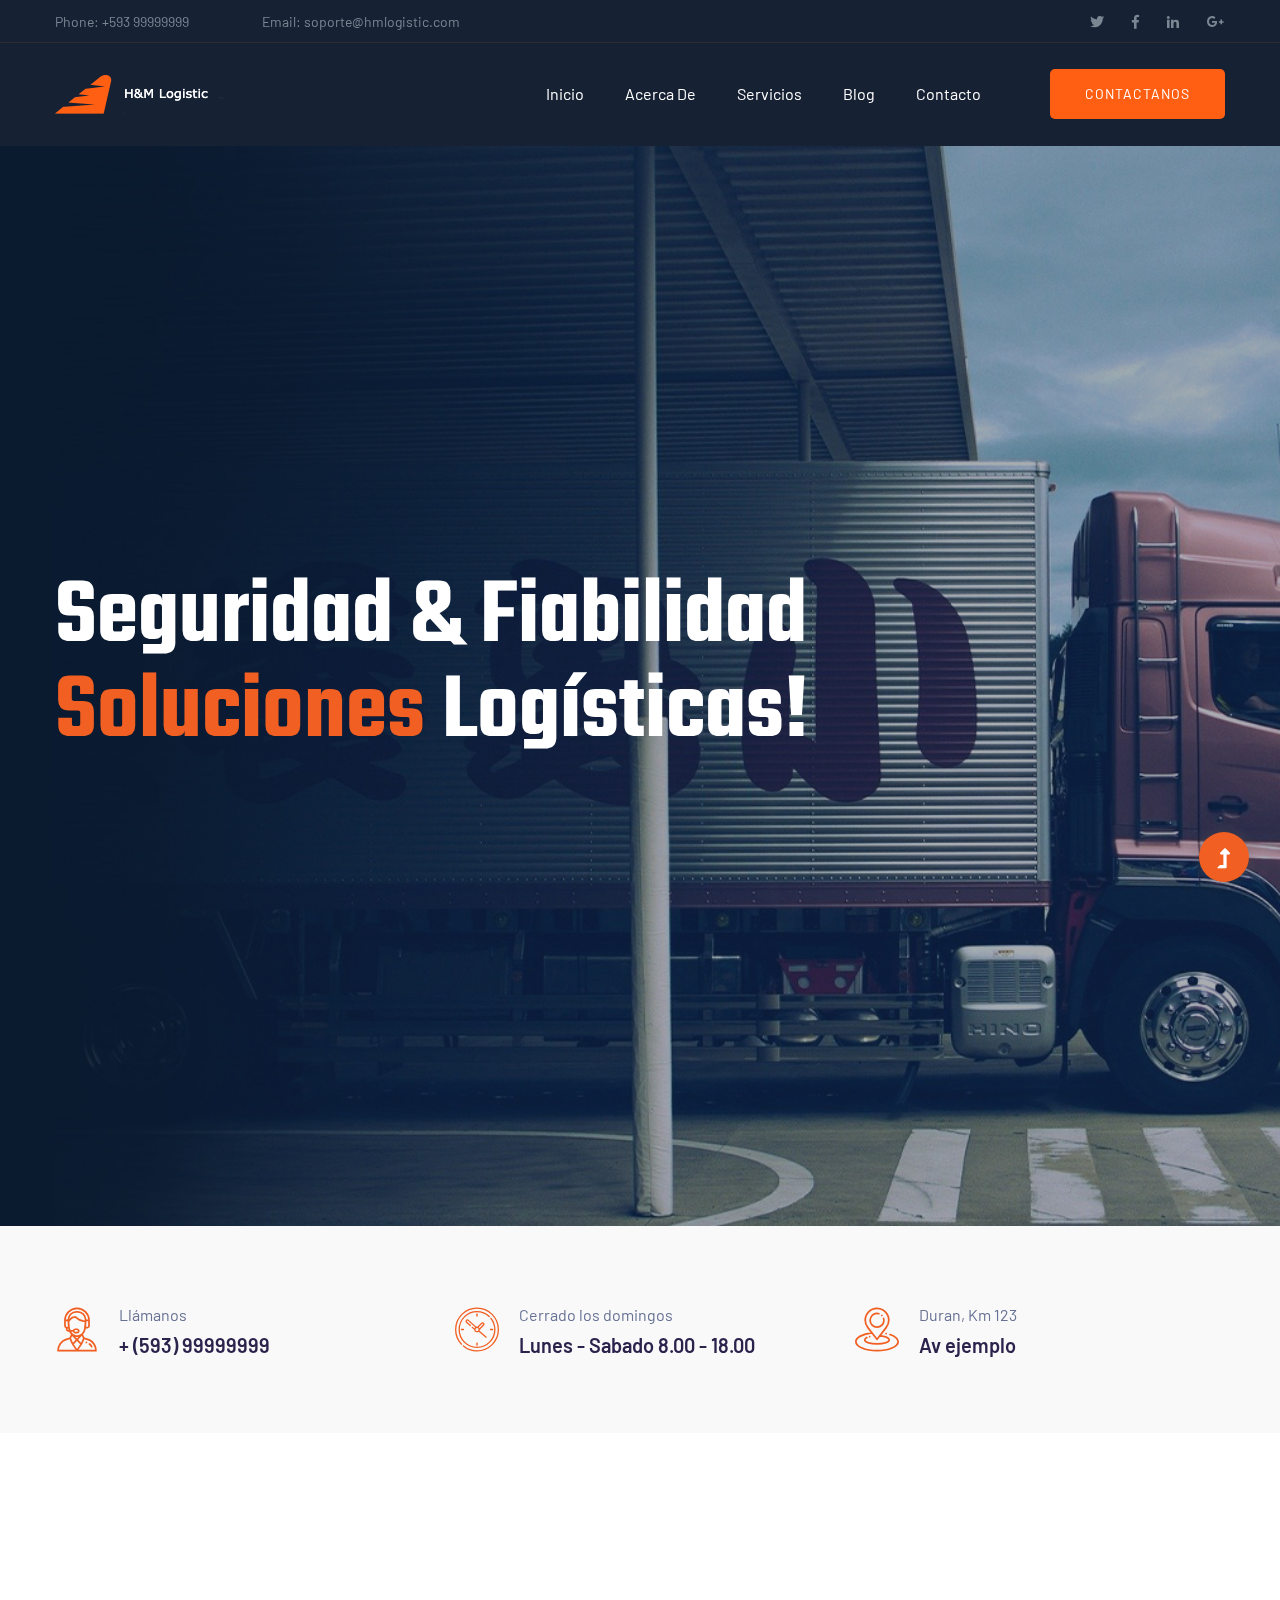
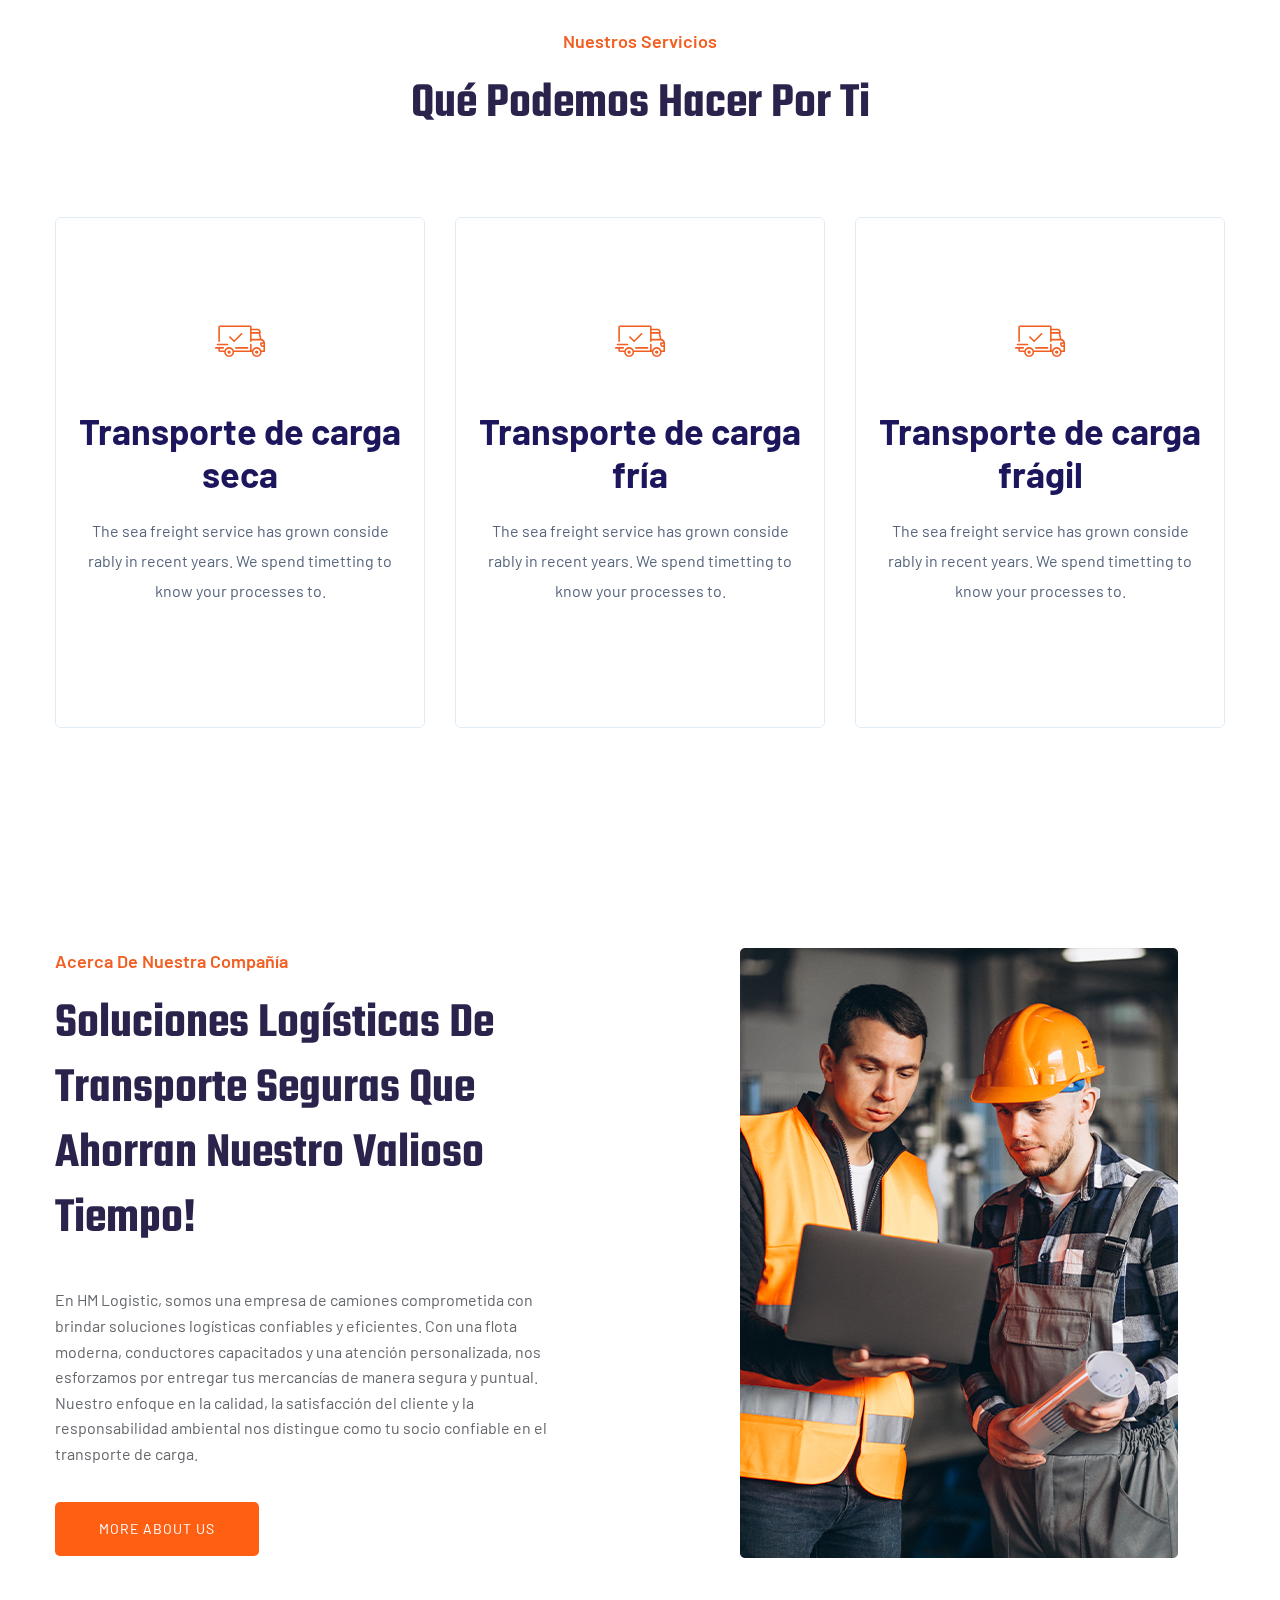
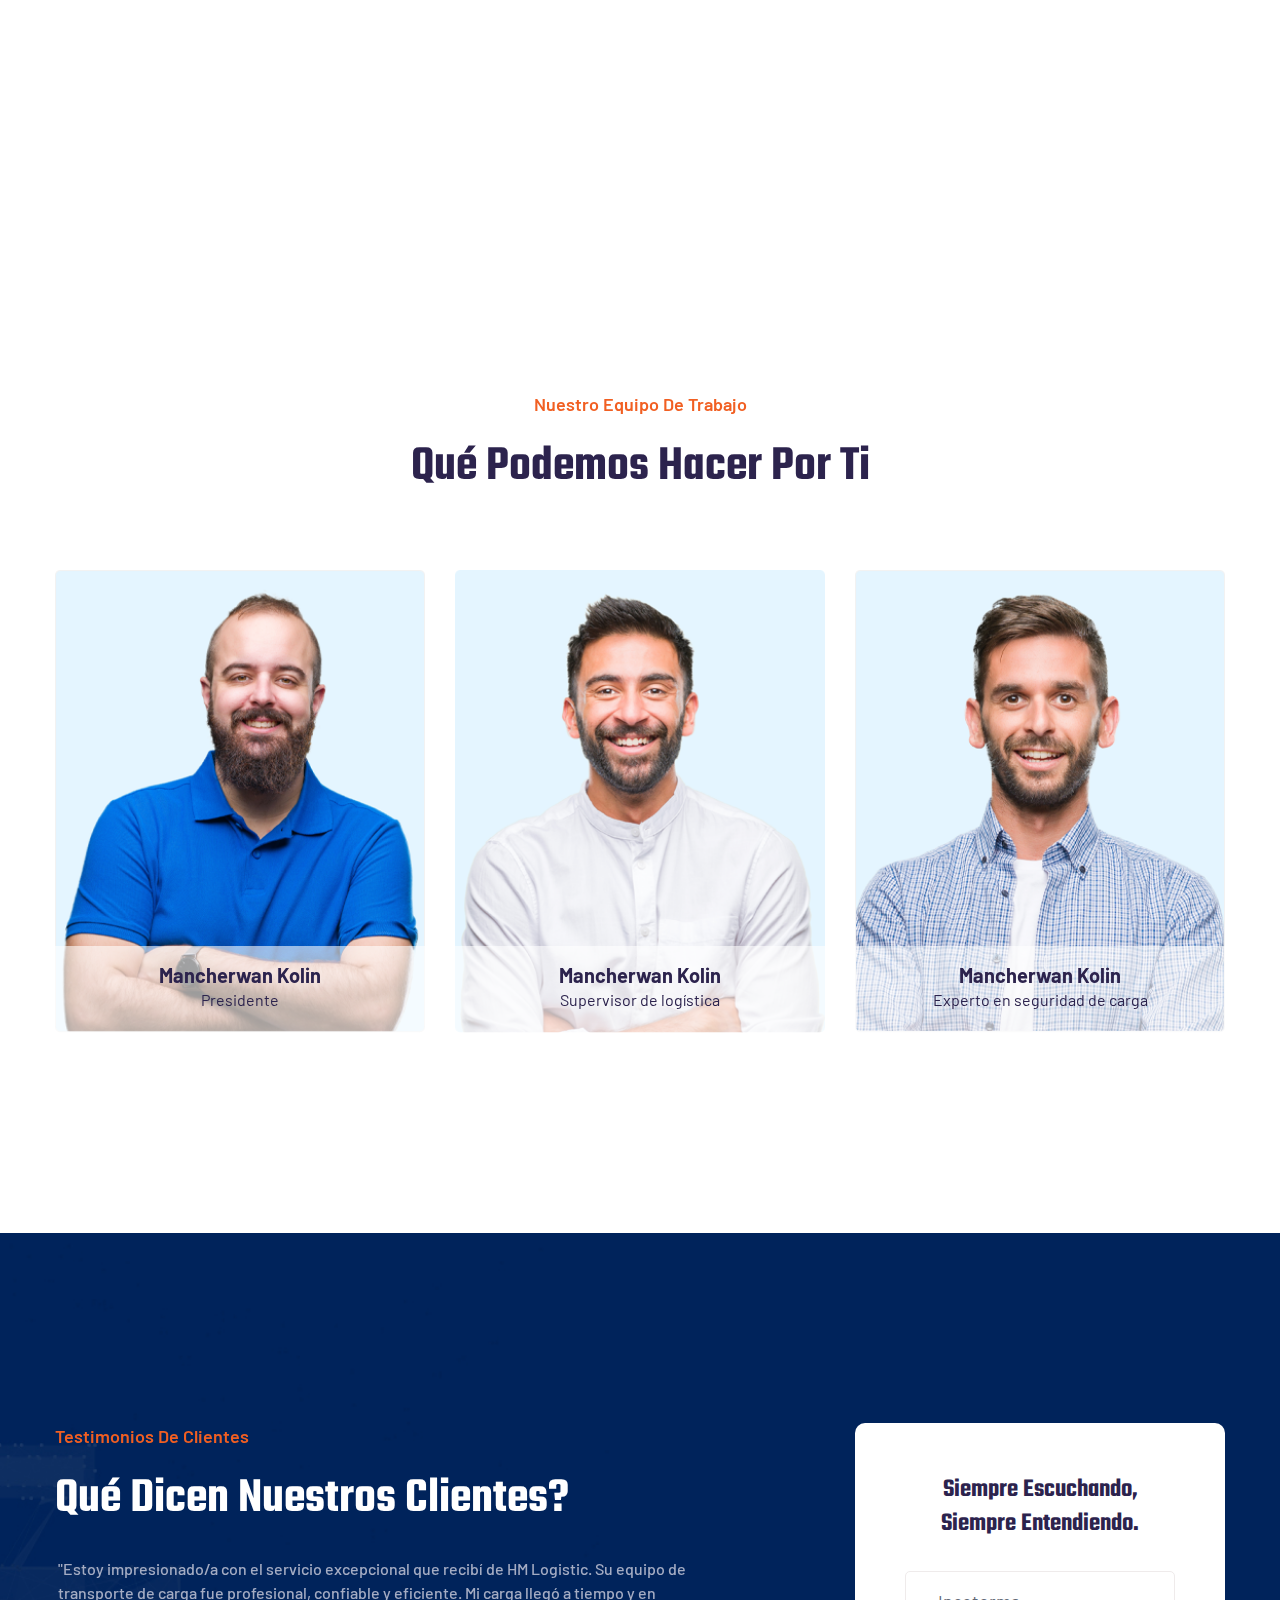
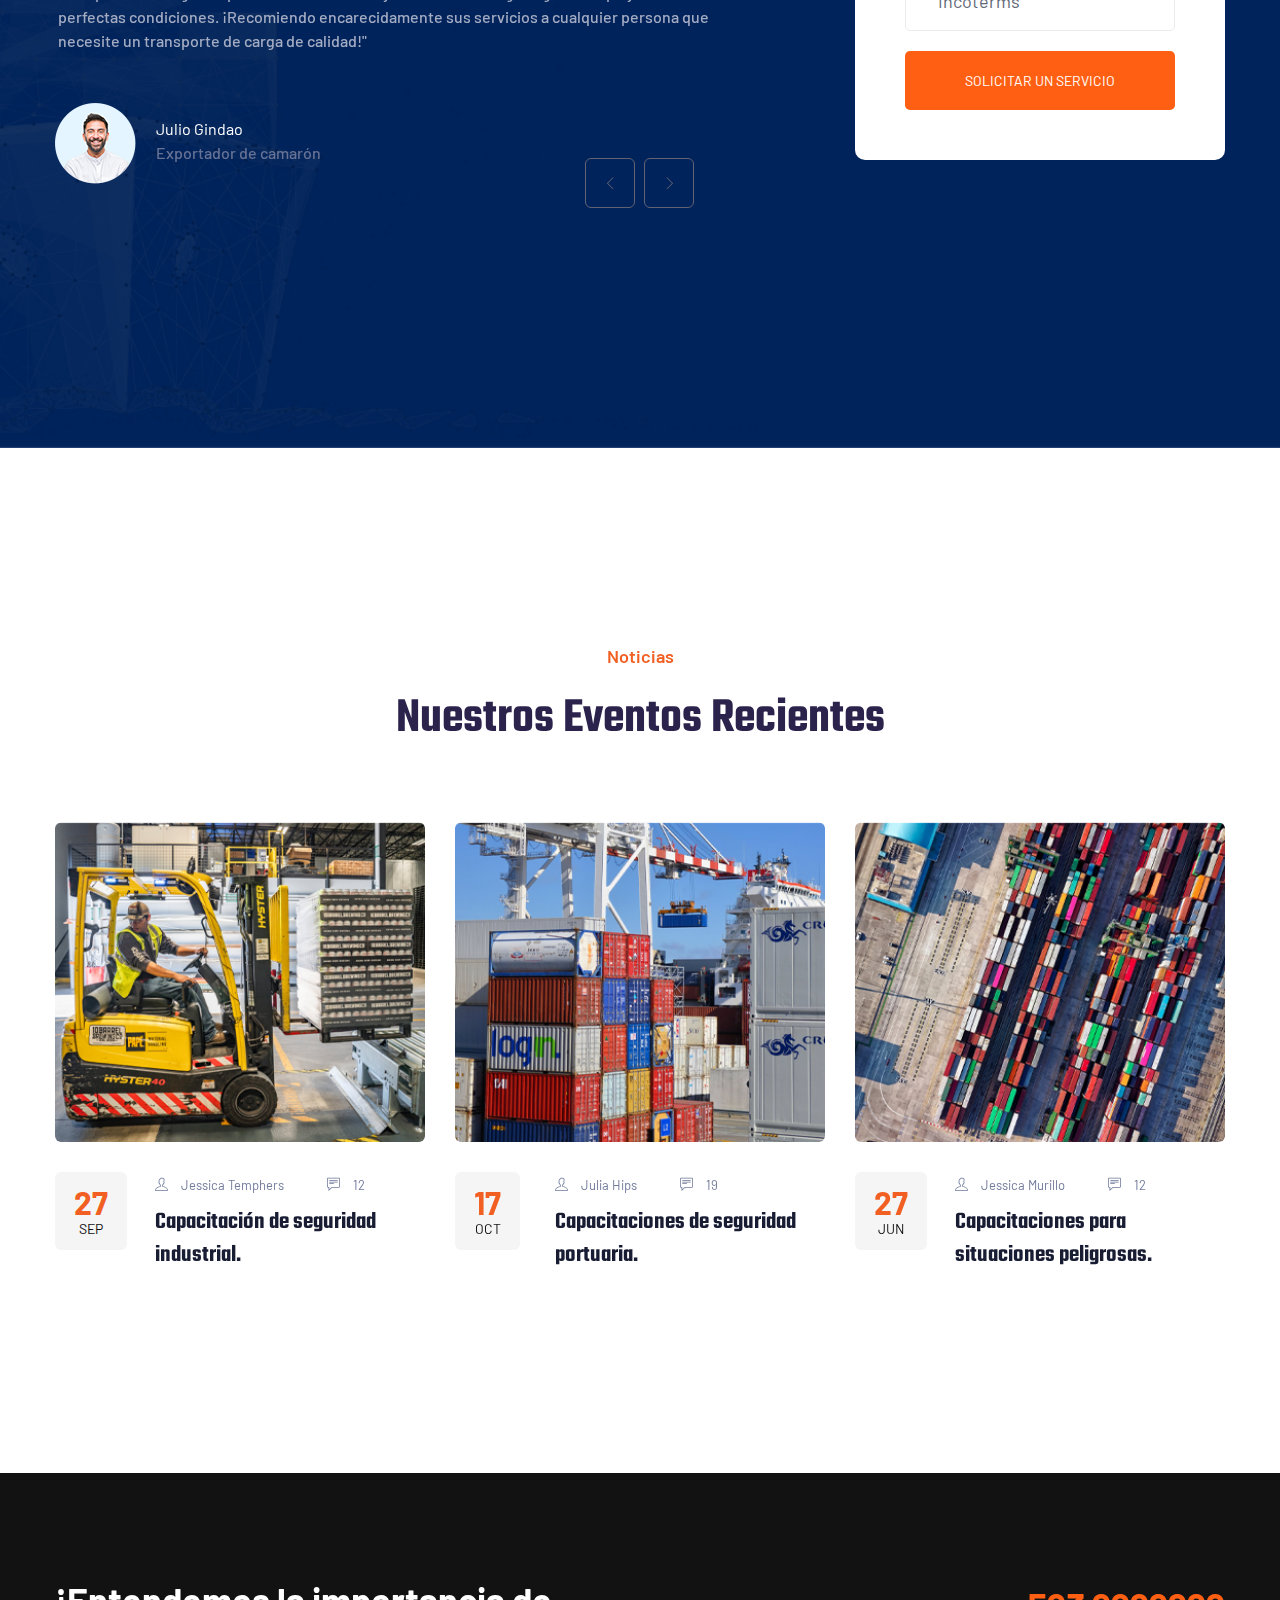
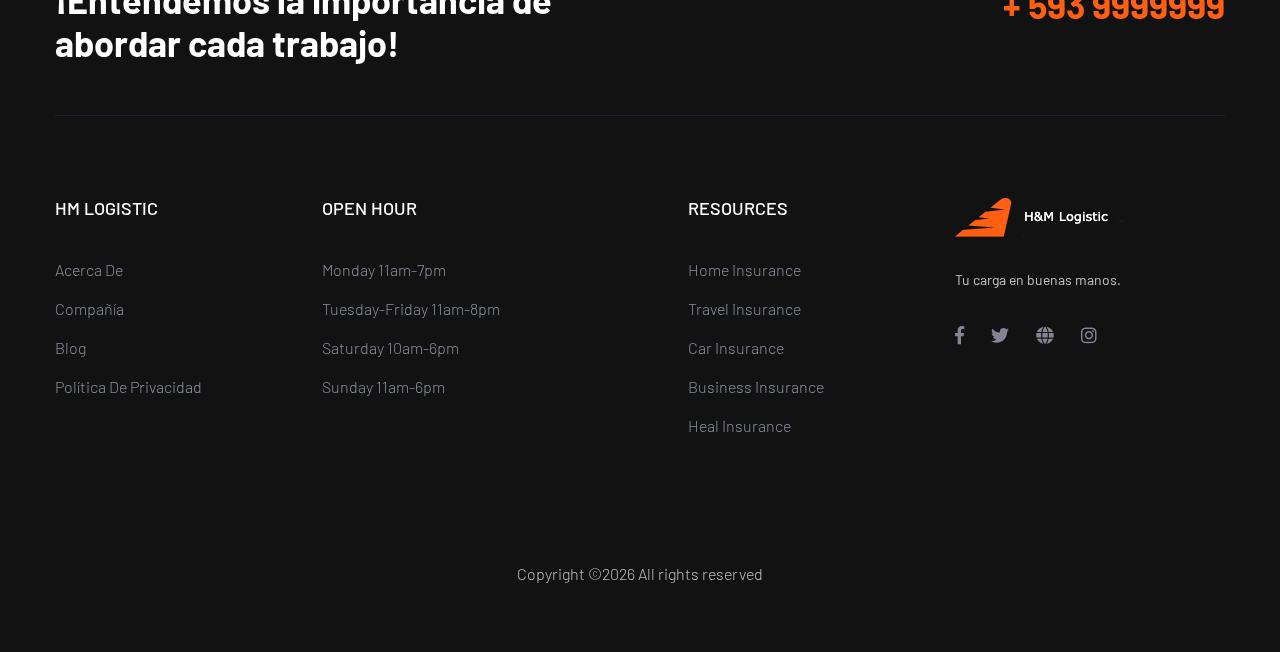
==== commit 1ee3be26: "Edit company name" ====
--- a/index.html
+++ b/index.html
@@ -3,7 +3,7 @@
 <head>
     <meta charset="utf-8">
     <meta http-equiv="x-ua-compatible" content="ie=edge">
-    <title>Transportation HTML-5 Template </title>
+    <title>H&M Logistic </title>
     <meta name="description" content="">
     <meta name="viewport" content="width=device-width, initial-scale=1">
     <link rel="manifest" href="site.webmanifest">
@@ -45,8 +45,8 @@
                         <div class="row d-flex justify-content-between align-items-center">
                             <div class="header-info-left">
                                 <ul>     
-                                    <li>Phone: +99 (0) 101 0000 888</li>
-                                    <li>Email: noreply@yourdomain.com</li>
+                                    <li>Phone: +593 99999999</li>
+                                    <li>Email: soporte@hmlogistic.com</li>
                                 </ul>
                             </div>
                             <div class="header-info-right">
@@ -76,23 +76,23 @@
                                 <div class="main-menu d-none d-lg-block">
                                     <nav> 
                                         <ul id="navigation">                                                                                          
-                                            <li><a href="index.html">Home</a></li>
-                                            <li><a href="about.html">About</a></li>
-                                            <li><a href="services.html">Services</a></li>
+                                            <li><a href="index.html">Inicio</a></li>
+                                            <li><a href="about.html">Acerca de</a></li>
+                                            <li><a href="services.html">Servicios</a></li>
                                             <li><a href="blog.html">Blog</a>
                                                 <ul class="submenu">
                                                     <li><a href="blog.html">Blog</a></li>
-                                                    <li><a href="blog_details.html">Blog Details</a></li>
-                                                    <li><a href="elements.html">Element</a></li>
+                                                    <li><a href="blog_details.html">Capacitaciones</a></li>
+                                                    <li><a href="elements.html">Certificaciones</a></li>
                                                 </ul>
                                             </li>
-                                            <li><a href="contact.html">Contact</a></li>
+                                            <li><a href="contact.html">Contacto</a></li>
                                         </ul>
                                     </nav>
                                 </div>
                                 <!-- Header-btn -->
                                 <div class="header-right-btn d-none d-lg-block ml-20">
-                                    <a href="contact.html" class="btn header-btn">Get A Qoue</a>
+                                    <a href="contact.html" class="btn header-btn">Contactanos</a>
                                 </div>
                             </div>
                         </div> 
@@ -117,9 +117,9 @@
                     <div class="row">
                         <div class="col-xl-9 col-lg-9">
                             <div class="hero__caption">
-                                <h1 >Safe & Reliable <span>Logistic</span> Solutions!</h1>
-                            </div>
-                            <!--Hero form -->
+                                <h1 >Seguridad & Fiabilidad <span>Soluciones</span> Logísticas!</h1>
+                            </div>
+                            <!--Hero form 
                             <form action="#" class="search-box">
                                 <div class="input-form">
                                     <input type="text" placeholder="Your Tracking ID">
@@ -128,10 +128,10 @@
                                     <a href="#">Track & Trace</a>
                                 </div>	
                             </form>	
-                            <!-- Hero Pera -->
                             <div class="hero-pera">
                                 <p>For order status inquiry</p>
                             </div>
+                        -->
                         </div>
                     </div>
                 </div>
@@ -149,8 +149,8 @@
                             <span class="flaticon-support"></span>
                         </div>
                         <div class="info-caption">
-                            <p>Call Us Anytime</p>
-                            <span>+ (123) 1800-567-8990</span>
+                            <p>Llámanos</p>
+                            <span>+ (593) 99999999</span>
                         </div>
                     </div>
                 </div>
@@ -160,8 +160,8 @@
                             <span class="flaticon-clock"></span>
                         </div>
                         <div class="info-caption">
-                            <p>Sunday CLOSED</p>
-                            <span>Mon - Sat 8.00 - 18.00</span>
+                            <p>Cerrado los domingos</p>
+                            <span>Lunes - Sabado 8.00 - 18.00</span>
                         </div>
                     </div>
                 </div>
@@ -171,8 +171,8 @@
                             <span class="flaticon-place"></span>
                         </div>
                         <div class="info-caption">
-                            <p>Columbia, SC 29201</p>
-                            <span>USA, New York - 10620</span>
+                            <p>Duran, Km 123</p>
+                            <span>Av ejemplo</span>
                         </div>
                     </div>
                 </div>
@@ -187,8 +187,8 @@
                 <div class="col-lg-12">
                     <!-- Section Tittle -->
                     <div class="section-tittle text-center mb-80">
-                        <span>Our Services</span>
-                        <h2>What We Can Do For You</h2>
+                        <span>Nuestros Servicios</span>
+                        <h2>Qué podemos hacer por ti</h2>
                     </div>
                 </div>
             </div>
@@ -199,7 +199,7 @@
                             <span class="flaticon-shipped"></span>
                         </div>
                         <div class="cat-cap">
-                            <h5><a href="services.html">Land Transport</a></h5>
+                            <h5><a href="services.html">Transporte de carga seca </a></h5>
                             <p>The sea freight service has grown conside rably in recent years. We spend timetting to know your processes to.</p>
                         </div>
                     </div>
@@ -207,10 +207,10 @@
                 <div class="col-lg-4 col-md-6 col-sm-6">
                     <div class="single-cat text-center mb-50">
                         <div class="cat-icon">
-                            <span class="flaticon-ship"></span>
+                            <span class="flaticon-shipped"></span>
                         </div>
                         <div class="cat-cap">
-                            <h5><a href="services.html">Ship Transport</a></h5>
+                            <h5><a href="services.html">Transporte de carga fría </a></h5>
                             <p>The sea freight service has grown conside rably in recent years. We spend timetting to know your processes to.</p>
                         </div>
                     </div>
@@ -218,10 +218,10 @@
                 <div class="col-lg-4 col-md-6 col-sm-6">
                     <div class="single-cat text-center mb-50">
                         <div class="cat-icon">
-                            <span class="flaticon-plane"></span>
+                            <span class="flaticon-shipped"></span>
                         </div>
                         <div class="cat-cap">
-                            <h5><a href="services.html">Air Transport</a></h5>
+                            <h5><a href="services.html">Transporte de carga frágil </a></h5>
                             <p>The sea freight service has grown conside rably in recent years. We spend timetting to know your processes to.</p>
                         </div>
                     </div>
@@ -238,11 +238,10 @@
                     <div class="about-caption mb-50">
                         <!-- Section Tittle -->
                         <div class="section-tittle mb-35">
-                            <span>About Our Company</span>
-                            <h2>Safe Logistic & Transport  Solutions That Saves our Valuable Time!</h2>
-                        </div>
-                        <p>Brook presents your services with flexible, convenient and cdpose layouts. You can select your favorite layouts & elements for cular ts with unlimited ustomization possibilities. Pixel-perfect replication of the designers is intended.</p>
-                        <p>Brook presents your services with flexible, convefnient and chient anipurpose layouts. You can select your favorite layouts.</p>
+                            <span>Acerca de nuestra compañía</span>
+                            <h2>Soluciones logísticas de transporte seguras que ahorran nuestro valioso tiempo!</h2>
+                        </div>
+                        <p>En HM Logistic, somos una empresa de camiones comprometida con brindar soluciones logísticas confiables y eficientes. Con una flota moderna, conductores capacitados y una atención personalizada, nos esforzamos por entregar tus mercancías de manera segura y puntual. Nuestro enfoque en la calidad, la satisfacción del cliente y la responsabilidad ambiental nos distingue como tu socio confiable en el transporte de carga.</p>
                         <a href="about.html" class="btn">More About Us</a>
                     </div>
                 </div>
@@ -262,118 +261,7 @@
     </div>
     <!-- About Area End -->
     <!--? contact-form start -->
-    <section class="contact-form-area section-bg  pt-115 pb-120 fix" data-background="assets/img/gallery/section_bg02.jpg">
-        <div class="container">
-            <div class="row justify-content-end">
-                <!-- Contact wrapper -->
-                <div class="col-xl-8 col-lg-9">
-                    <div class="contact-form-wrapper">
-                        <!-- From tittle -->
-                        <div class="row">
-                            <div class="col-lg-12">
-                                <!-- Section Tittle -->
-                                <div class="section-tittle mb-50">
-                                    <span>Get a Qote For Free</span>
-                                    <h2>Request a Free Quote</h2>
-                                    <p>Brook presents your services with flexible, convenient and cdpose layouts. You can select your favorite layouts & elements for.</p>
-                                </div>
-                            </div>
-                        </div>
-                        <!-- form -->
-                        <form action="#" class="contact-form">
-                            <div class="row ">
-                                <div class="col-lg-6 col-md-6">
-                                    <div class="input-form">
-                                        <input type="text" placeholder="Name">
-                                    </div>
-                                </div>
-                                <div class="col-lg-6 col-md-6">
-                                    <div class="input-form">
-                                        <input type="text" placeholder="Email">
-                                    </div>
-                                </div>
-                                <div class="col-lg-12">
-                                    <div class="input-form">
-                                        <input type="text" placeholder="Contact Number">
-                                    </div>
-                                </div>
-                                <div class="col-lg-6">
-                                    <div class="select-items">
-                                        <select name="select" id="select1">
-                                            <option value="">Freight Type</option>
-                                            <option value="">Catagories One</option>
-                                            <option value="">Catagories Two</option>
-                                            <option value="">Catagories Three</option>
-                                            <option value="">Catagories Four</option>
-                                        </select>
-                                    </div>
-                                </div>
-                                <div class="col-lg-6 col-md-6">
-                                    <div class="input-form">
-                                        <input type="text" placeholder="City of Departure">
-                                    </div>
-                                </div>
-                                <div class="col-lg-6 col-md-6 col-sm-6">
-                                    <div class="input-form">
-                                        <input type="text" placeholder="Incoterms">
-                                    </div>
-                                </div>
-                                <div class="col-lg-6 col-md-6 col-sm-6">
-                                    <div class="input-form">
-                                        <input type="text" placeholder="Weight">
-                                    </div>
-                                </div>
-                                <!-- Height Width length -->
-                                <div class="col-lg-4 col-md-6 col-sm-6">
-                                    <div class="input-form">
-                                        <input type="text" placeholder="Height">
-                                    </div>
-                                </div>
-                                <div class="col-lg-4 col-md-6 col-sm-6">
-                                    <div class="input-form">
-                                        <input type="text" placeholder="Width">
-                                    </div>
-                                </div>
-                                <div class="col-lg-4 col-md-6 col-sm-6">
-                                    <div class="input-form">
-                                        <input type="text" placeholder="length">
-                                    </div>
-                                </div>
-                                <!-- Radio Button -->
-                                <div class="col-lg-12">
-                                    <div class="radio-wrapper mb-30 mt-15">
-                                        <label>Extra services:</label>
-                                        <div class="select-radio">
-                                            <div class="radio">
-                                                <input id="radio-1" name="radio" type="radio" checked="">
-                                                <label for="radio-1" class="radio-label">Freight</label>
-                                            </div>
-                                            <div class="radio">
-                                                <input id="radio-2" name="radio" type="radio">
-                                                <label for="radio-2" class="radio-label">Express Delivery</label>
-                                            </div>
-                                            <div class="radio">
-                                                <input id="radio-4" name="radio" type="radio">
-                                                <label for="radio-4" class="radio-label">Insurance</label>
-                                            </div>
-                                            <div class="radio">
-                                                <input id="radio-5" name="radio" type="radio">
-                                                <label for="radio-5" class="radio-label">Packaging</label>
-                                            </div>
-                                        </div>
-                                    </div> 
-                                </div>
-                                <!-- Button -->
-                                <div class="col-lg-12">
-                                    <button name="submit" class="submit-btn">Request a Quote</button>
-                                </div>
-                            </div>
-                        </form>	
-                    </div>
-                </div>
-            </div>
-        </div>
-    </section>
+ 
     <!-- contact-form end -->
     <!--Team Ara Start -->
     <div class="team-area section-padding30">
@@ -382,8 +270,8 @@
                 <div class="cl-xl-7 col-lg-8 col-md-10">
                     <!-- Section Tittle -->
                     <div class="section-tittle text-center mb-70">
-                        <span>Our Team Mambers</span>
-                        <h2>What We Can Do For You</h2>
+                        <span>Nuestro equipo de trabajo</span>
+                        <h2>Qué podemos hacer por ti</h2>
                     </div> 
                 </div>
             </div>
@@ -394,7 +282,7 @@
                             <img src="assets/img/gallery/team1.png" alt="">
                             <div class="team-caption">
                                 <h3><a href="#">Mancherwan Kolin</a></h3>
-                                <p>Health agent</p>
+                                <p>Presidente</p>
                                 <!-- Blog Social -->
                                 <div class="team-social">
                                     <ul>
@@ -414,7 +302,7 @@
                             <img src="assets/img/gallery/team2.png" alt="">
                             <div class="team-caption">
                                 <h3><a href="#">Mancherwan Kolin</a></h3>
-                                <p>Health agent</p>
+                                <p>Supervisor de logística</p>
                                 <!-- Blog Social -->
                                 <div class="team-social">
                                     <ul>
@@ -434,7 +322,7 @@
                             <img src="assets/img/gallery/team3.png" alt="">
                             <div class="team-caption">
                                 <h3><a href="#">Mancherwan Kolin</a></h3>
-                                <p>Health agent</p>
+                                <p>Experto en seguridad de carga</p>
                                 <!-- Blog Social -->
                                 <div class="team-social">
                                     <ul>
@@ -459,8 +347,8 @@
                 <div class="col-xl-7 col-lg-7">
                     <!-- Section Tittle -->
                     <div class="section-tittle section-tittle2 mb-25">
-                        <span>Clients Testimonials</span>
-                        <h2>What Our Clients Say!</h2>
+                        <span>Testimonios de clientes</span>
+                        <h2>Qué dicen nuestros clientes?</h2>
                     </div> 
                     <div class="h1-testimonial-active mb-70">
                         <!-- Single Testimonial -->
@@ -468,7 +356,7 @@
                             <!-- Testimonial Content -->
                             <div class="testimonial-caption ">
                                 <div class="testimonial-top-cap">
-                                    <p>Srem ipsum adolor dfsit amet, consectetur adipiscing elit, sed dox beiusmod tempor incci didunt ut labore et dolore magna aliqua. Quis cipsucm suspendisse ultrices gravida. Risus commodo vivercra maecenas accumsan lac.</p>
+                                    <p>"Estoy impresionado/a con el servicio excepcional que recibí de HM Logistic. Su equipo de transporte de carga fue profesional, confiable y eficiente. Mi carga llegó a tiempo y en perfectas condiciones. ¡Recomiendo encarecidamente sus servicios a cualquier persona que necesite un transporte de carga de calidad!"</p>
                                 </div>
                                 <!-- founder -->
                                 <div class="testimonial-founder d-flex align-items-center">
@@ -476,8 +364,8 @@
                                         <img src="assets/img/gallery/Homepage_testi.png" alt="">
                                     </div>
                                     <div class="founder-text">
-                                        <span>Jhaon smith</span>
-                                        <p>Creative designer</p>
+                                        <span>Julio Gindao</span>
+                                        <p>Exportador de camarón</p>
                                     </div>
                                 </div>
                             </div>
@@ -487,7 +375,7 @@
                             <!-- Testimonial Content -->
                             <div class="testimonial-caption ">
                                 <div class="testimonial-top-cap">
-                                    <p>Srem ipsum adolor dfsit amet, consectetur adipiscing elit, sed dox beiusmod tempor incci didunt ut labore et dolore magna aliqua. Quis cipsucm suspendisse ultrices gravida. Risus commodo vivercra maecenas accumsan lac.</p>
+                                    <p>"Agradezco enormemente a HM Logistic por su excelente servicio de transporte de carga. Desde el inicio hasta el final, su equipo demostró profesionalismo y atención a los detalles. Mi carga fue entregada de manera rápida y segura, superando mis expectativas. Sin duda, confiaré en ellos para cualquier necesidad futura de transporte de carga. ¡Gracias por su dedicación y compromiso con la satisfacción del cliente!"</p>
                                 </div>
                                 <!-- founder -->
                                 <div class="testimonial-founder d-flex align-items-center">
@@ -495,8 +383,8 @@
                                         <img src="assets/img/gallery/Homepage_testi.png" alt="">
                                     </div>
                                     <div class="founder-text">
-                                        <span>Jhaon smith</span>
-                                        <p>Creative designer</p>
+                                        <span>Juan Gere</span>
+                                        <p>Exportador de banano</p>
                                     </div>
                                 </div>
                             </div>
@@ -506,9 +394,9 @@
                 <!-- Form Start -->
                 <div class="col-xl-4 col-lg-5 col-md-8">
                     <div class="testimonial-form text-center">
-                        <h3>Always listening, always understanding.</h3>
+                        <h3>Siempre escuchando, siempre entendiendo.</h3>
                         <input type="text" placeholder="Incoterms">
-                        <button name="submit" class="submit-btn">Request a Quote</button>
+                        <button name="submit" class="submit-btn">Solicitar un servicio</button>
                     </div>
                 </div>
                 <!-- Form End -->
@@ -523,8 +411,8 @@
             <div class="row">
                 <div class="col-lg-12">
                     <div class="section-tittle text-center mb-70">
-                        <span>Our Recent news</span>
-                        <h2>Tourist Blog</h2>
+                        <span>Noticias</span>
+                        <h2>Nuestros eventos recientes</h2>
                     </div>
                 </div>
             </div>
@@ -546,7 +434,7 @@
                                     <li><a href="#"><i class="ti-user"></i> Jessica Temphers</a></li>
                                     <li><a href="#"><i class="ti-comment-alt"></i> 12</a></li>
                                 </ul>
-                                <h3><a href="blog_details.html">Here’s what you should know before.</a></h3>
+                                <h3><a href="blog_details.html">Capacitación de seguridad industrial.</a></h3>
                             </div>
                         </div>
                     </div>
@@ -560,15 +448,15 @@
                         </div>
                         <div class="blog-caption">
                             <div class="blog-date text-center">
-                                <span>27</span>
-                                <p>SEP</p>
+                                <span>17</span>
+                                <p>OCT</p>
                             </div>
                             <div class="blog-cap">
                                 <ul>
-                                    <li><a href="#"><i class="ti-user"></i> Jessica Temphers</a></li>
-                                    <li><a href="#"><i class="ti-comment-alt"></i> 12</a></li>
-                                </ul>
-                                <h3><a href="blog_details.html">Here’s what you should know before.</a></h3>
+                                    <li><a href="#"><i class="ti-user"></i> Julia Hips</a></li>
+                                    <li><a href="#"><i class="ti-comment-alt"></i> 19</a></li>
+                                </ul>
+                                <h3><a href="blog_details.html">Capacitaciones de seguridad portuaria.</a></h3>
                             </div>
                         </div>
                     </div>
@@ -583,14 +471,14 @@
                         <div class="blog-caption">
                             <div class="blog-date text-center">
                                 <span>27</span>
-                                <p>SEP</p>
+                                <p>JUN</p>
                             </div>
                             <div class="blog-cap">
                                 <ul>
-                                    <li><a href="#"><i class="ti-user"></i> Jessica Temphers</a></li>
+                                    <li><a href="#"><i class="ti-user"></i> Jessica Murillo</a></li>
                                     <li><a href="#"><i class="ti-comment-alt"></i> 12</a></li>
                                 </ul>
-                                <h3><a href="blog_details.html">Here’s what you should know before.</a></h3>
+                                <h3><a href="blog_details.html">Capacitaciones para situaciones peligrosas.</a></h3>
                             </div>
                         </div>
                     </div>
@@ -610,11 +498,11 @@
                     <div class="row justify-content-between">
                         <div class="col-xl-6 col-lg-8 col-md-8">
                             <div class="wantToWork-caption wantToWork-caption2">
-                                <h2>We Understand The Importance Approaching Each Work!</h2>
+                                <h2>¡Entendemos la importancia de abordar cada trabajo!</h2>
                             </div>
                         </div>
                         <div class="col-xl-3 col-lg-4">
-                            <span class="contact-number f-right">+ 1 212-683-9756</span>
+                            <span class="contact-number f-right">+ 593 9999999</span>
                         </div>
                     </div>
                 </div>
@@ -623,12 +511,12 @@
                     <div class="col-xl-2 col-lg-2 col-md-4 col-sm-6">
                         <div class="single-footer-caption mb-50">
                             <div class="footer-tittle">
-                                <h4>COMPANY</h4>
+                                <h4>HM LOGISTIC</h4>
                                 <ul>
-                                    <li><a href="#">About Us</a></li>
-                                    <li><a href="#">Company</a></li>
-                                    <li><a href="#"> Press & Blog</a></li>
-                                    <li><a href="#"> Privacy Policy</a></li>
+                                    <li><a href="#">Acerca de</a></li>
+                                    <li><a href="#">Compañía</a></li>
+                                    <li><a href="#"> Blog</a></li>
+                                    <li><a href="#"> Política de privacidad</a></li>
                                 </ul>
                             </div>
                         </div>
@@ -664,11 +552,11 @@
                         <div class="single-footer-caption mb-50">
                             <!-- logo -->
                             <div class="footer-logo">
-                                <a href="index.html"><img src="assets/img/logo/logo2_footer.png" alt=""></a>
+                                <a href="index.html"><img src="assets/img/logo/logo.png" alt=""></a>
                             </div>
                             <div class="footer-tittle">
                                 <div class="footer-pera">
-                                    <p class="info1">GThe trade war currently ensuing between te US anfd several natxions around thdhe globe, most fiercely with.</p>
+                                    <p class="info1">Tu carga en buenas manos.</p>
                                 </div>
                             </div>
                             <!-- Footer Social -->
@@ -688,7 +576,7 @@
                     <div class="col-lg-12">
                         <div class="footer-copy-right text-center">
                             <p><!-- Link back to Colorlib can't be removed. Template is licensed under CC BY 3.0. -->
-  Copyright &copy;<script>document.write(new Date().getFullYear());</script> All rights reserved | This template is made with <i class="fa fa-heart" aria-hidden="true"></i> by <a href="https://colorlib.com" target="_blank">Colorlib</a>
+  Copyright &copy;<script>document.write(new Date().getFullYear());</script> All rights reserved 
   <!-- Link back to Colorlib can't be removed. Template is licensed under CC BY 3.0. --></p>
                         </div>
                     </div>
